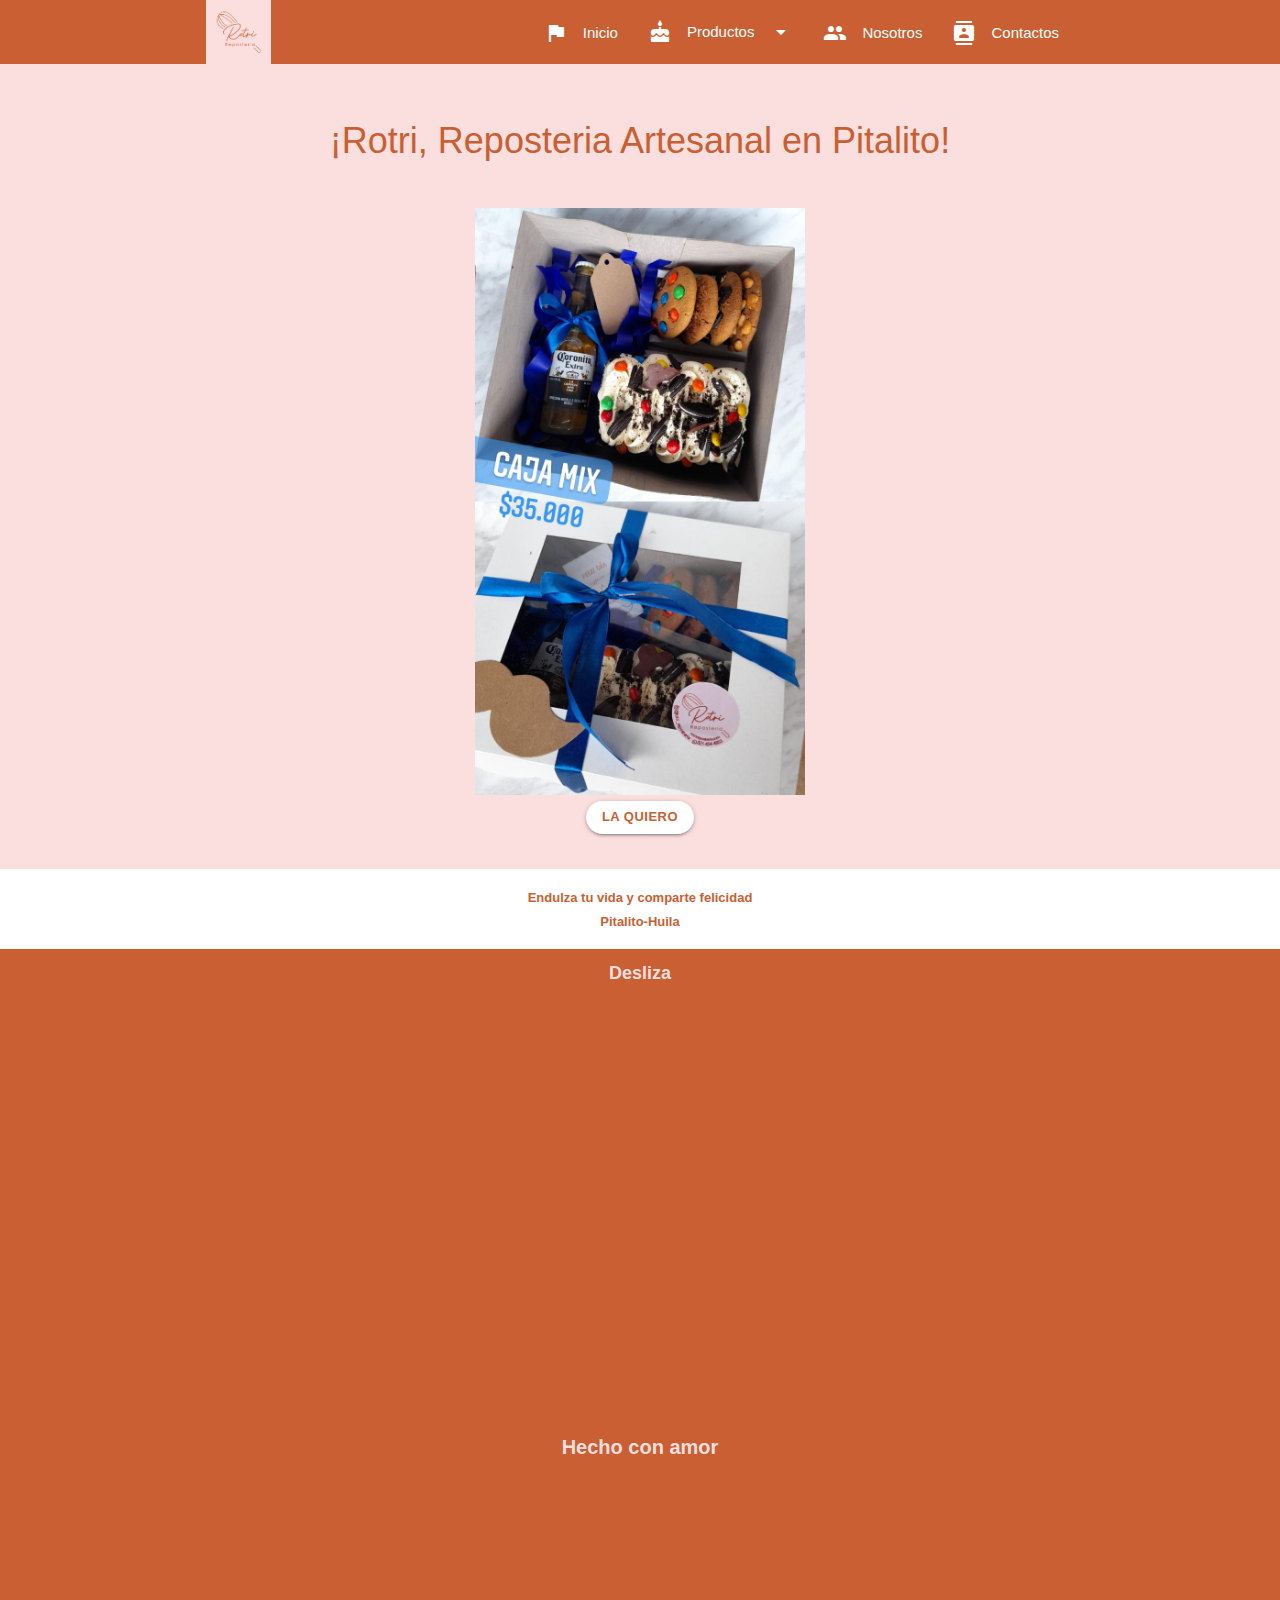
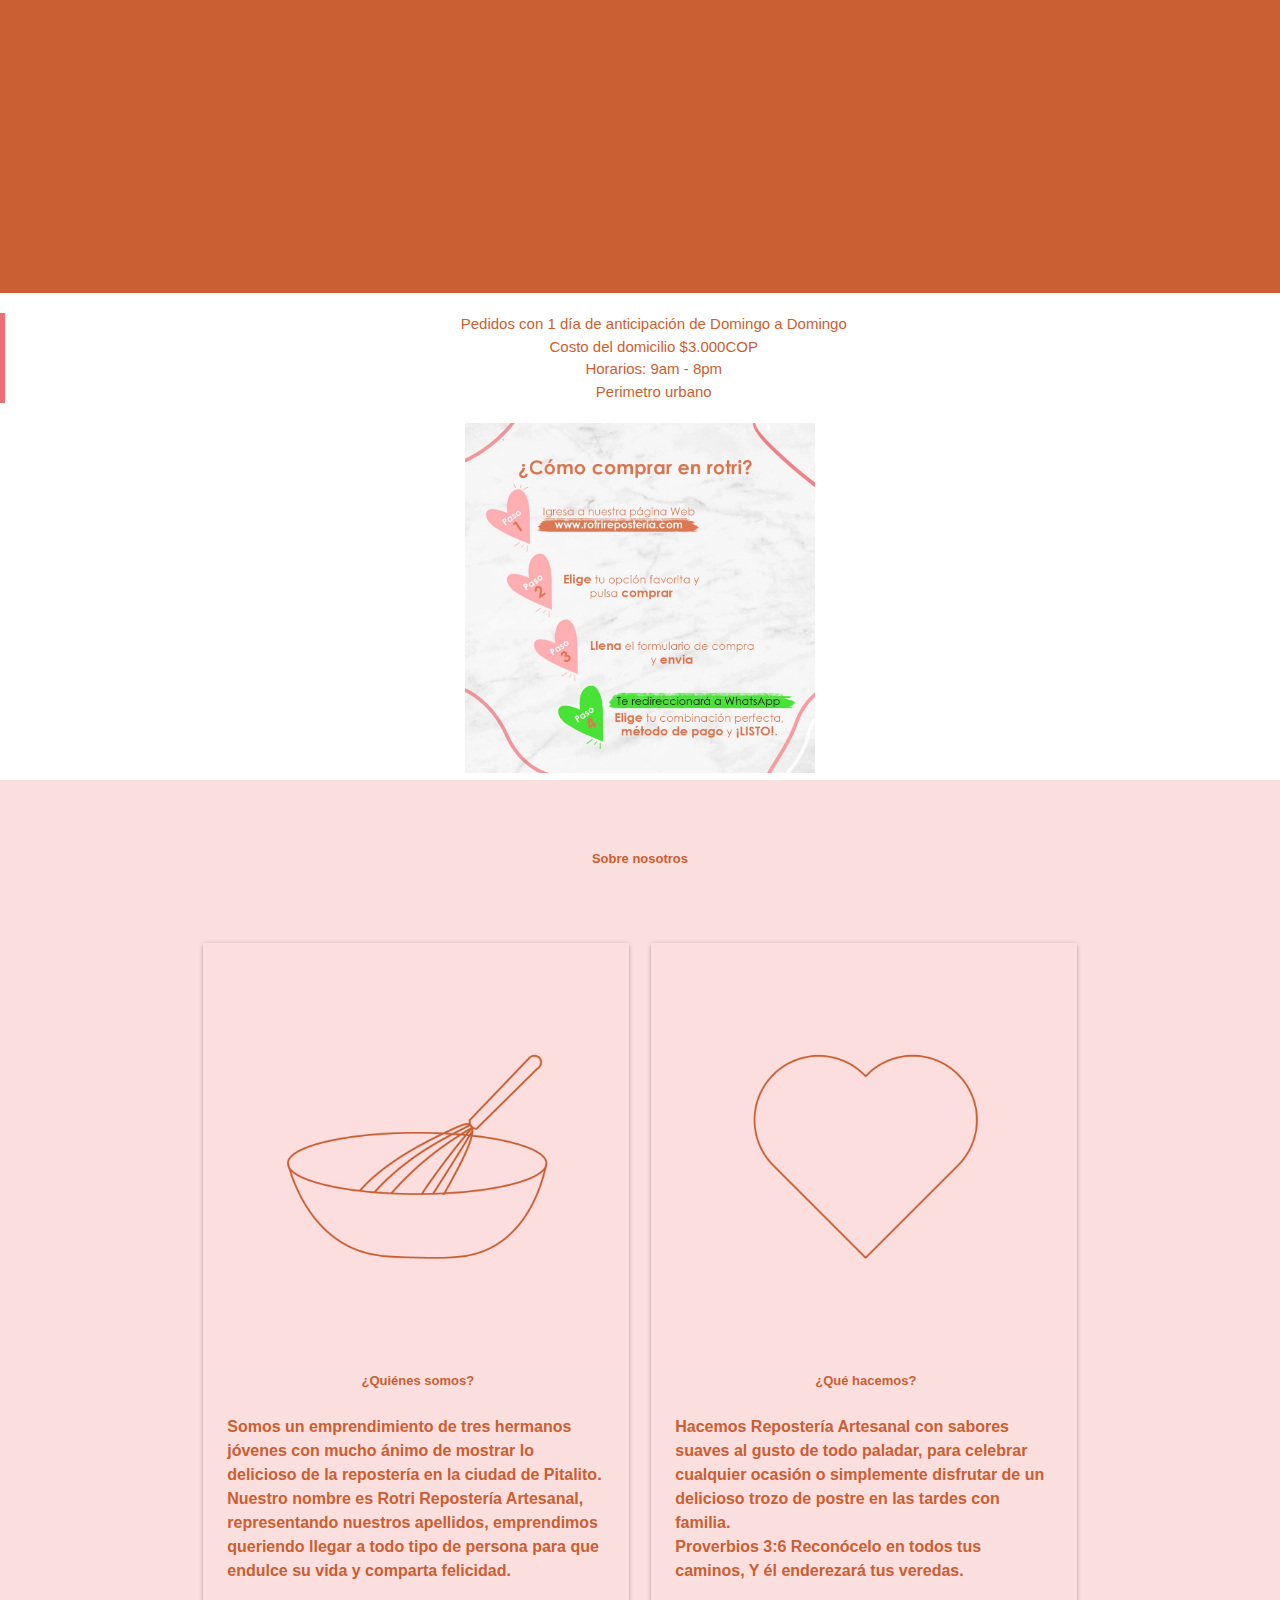
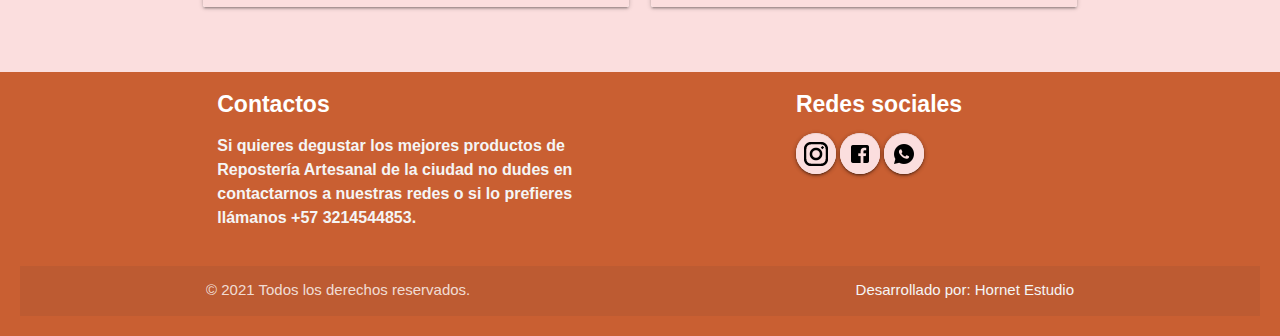
==== index.html @ fdb722bc "ajustes agosto" ====
<!DOCTYPE html>
<html lang="es">
  <head>
    <meta charset="UTF-8" />
    <meta
      name="viewport"
      content="width=device-width, initial-scale=1.0, maximum-scale=5"
    />
    <!--Import Google Icon Font-->
    <link
      href="https://fonts.googleapis.com/icon?family=Material+Icons"
      rel="stylesheet"
    />
    <!--Materialize-->
    <link
      rel="stylesheet"
      href="https://cdnjs.cloudflare.com/ajax/libs/materialize/1.0.0/css/materialize.min.css"
    />
    <link rel="stylesheet" href="css/css.css" />
    <title>Rotri Reposteria Artesanal De Pitalito Huila</title>
    <link
      rel="icon"
      href="img/favicon.png"
      type="image/png"
      id="cDos"
      title="Rotri Reposteria Artesanal Pitalito Huila"
    />
    <meta
      name="google-site-verification"
      content="0sMTDIzEcnEyVqSIrmNkja6-aVZHNjFLGHmvy8q2cYc"
    />
    <meta name="title" content="Rotri Reposteria Artesanal en Pitalito Huila" />
    <meta
      name="description"
      content="🧡Ofrecemos lo mejor de la repostería artesanal en Pitalito-Huila, para que sorprendas a tu ser querido🧡 con: Galletas, Cupcakes, Pasteles, Postres, Fresas con Chocoloate  y lo mejor,
     todo artesanal, hasta nuestras cajas son hechas a mano."
    />

    <meta
      name="keywords"
      content="Reposteria Artesanal | Cupcakes | Galletas | Postres | Torntas | Chocolate | Pasteleria
    | Fechas especiales"
    />

    <meta
      property="og:title"
      content="Rotri Reposteria Artesanal en Pitalito Huila"
    />
    <meta property="og:type" content="website" />
    <meta property="og:url" content="https://rotrireposteria.com/" />
    <meta
      property="og:image"
      content="https://rotrireposteria.com/img/RotriLogoS-08.png"
    />
    <meta property="og:description" content="🧡Ofrecemos lo mejor de la
    repostería artesanal en Pitalito-Huila, para que sorprendas a tu ser
    querido🧡 con: Galletas, Cupcakes, Pasteles, Postres, Fresas con Chocoloate
    y lo mejor, todo artesanal, hasta nuestras cajas son hechas a mano."" />

    <meta property="og:locale" content="col_COL" />

    <meta name="twitter:domain" content="rotrireposteria.com" />
    <meta name="twitter:url" content="https://rotrireposteria.com/" />

    <meta name="robots" content="index" />
    <meta name="author" content="Hornet estudio" />
    <meta name="copyright" content="Rotri reposteria artesanal" />
  </head>
  <body>
    <!--Modal de promociones-->
    <!--<div id="Promotion" class="modal">
      <div class="modal-content">
        <div class="row">
          <div class="center">
            <a
              href="https://www.instagram.com/rotri_reposteria/"
              target="_blank"
              rel="noreferrer"
            >
             
              <img
                class="materialboxed-center"
                src="img/productos/noviembre-diciembre/brochetas.jpg"
                alt="Rotri Reposteria y pasteleria artesanal Pitalito Huila"
                id="imgModalPromo"
            /></a>
          </div>
          <div class="center" id="Modal">
            <a
              href="#!"
              class="modal-action modal-close waves-effect waves-green btn-flat"
              id="btnModal"
              ><b>Continuar en a la web</b></a
            >
          </div>
        </div>
      </div>
    </div>-->

    <!-- Dropdown Structure Productos-->

    <ul id="dropdown1" class="dropdown-content">
      <li><a href="#Pro" id="drop">Productos</a></li>
      <li class="divider"></li>
      <li><a href="#Es" id="drop">Especiales</a></li>
    </ul>
    <nav class="" role="navigation">
      <div class="nav-wrapper container">
        <!--Navegador escritorio-->
        <a
          id="logo-container"
          href="#Inicio"
          class="left waves-effect waves-teal btn-fla"
        >
          <img
            src="img/RotriLogoS-08.png"
            alt="Rotri Reposteria y Pasteleria Artesanal Pitalito Huila"
            id="logoNav"
          />
        </a>
        <ul class="tabs-center right hide-on-med-and-down" id="navEscritorio">
          <li>
            <a href="#Inicio" class="waves-effect waves-teal btn-fla">
              <i class="material-icons left">flag</i>Inicio</a
            >
          </li>
          <!--<li><a href="#Pro" class="waves-effect waves-teal btn-fla">
                    <i class="material-icons left">cake</i>Productos</a></li>-->
          <!-- Dropdown Trigger -->
          <li>
            <a class="dropdown-trigger" href="#Pro" data-target="dropdown1"
              >Productos <i class="material-icons right">arrow_drop_down</i
              ><i class="material-icons left"> cake</i></a
            >
          </li>
          <li>
            <a href="#Nosotros" class="waves-effect waves-teal btn-fla">
              <i class="material-icons left">group</i>Nosotros</a
            >
          </li>
          <li>
            <a href="#Contactos" class="waves-effect waves-teal btn-fla">
              <i class="material-icons left">contacts</i>Contactos</a
            >
          </li>
        </ul>

        <!--NAVEGADOR MOVIL-->
        <ul id="nav-mobile" class="sidenav navMov">
          <li>
            <a href="#Inicio" id="logo-container" class="sidenav-close">
              <img src="img/RotriLogoS-08.png" alt="Rotri" id="logoMov" />
            </a>
          </li>
          <li>
            <a href="#Inicio" class="sidenav-close">
              <i class="material-icons left">flag</i>Inicio</a
            >
          </li>
          <li>
            <a href="#Pro" class="sidenav-close">
              <i class="material-icons left">cake</i>Productos</a
            >
          </li>
          <li>
            <a href="#Nosotros" class="sidenav-close">
              <i class="material-icons left">group</i>Nosotros</a
            >
          </li>
          <li>
            <a href="#Contactos" class="sidenav-close">
              <i class="material-icons left">contacts</i>Contactos</a
            >
          </li>
        </ul>
        <a href="#" data-target="nav-mobile" class="sidenav-trigger">
          <i class="material-icons">apps</i></a
        >
      </div>
    </nav>

    <!--Incio-->
    <div class="section" id="cDos">
      <div class="row">
        <div class="center">
          <h1 id="Inicio" title="¡Rotri, Reposteria Artesanal en Pitalito!">
            ¡Rotri, Reposteria Artesanal en Pitalito!
          </h1>
          <br />
          <!--<img
            class="materialboxed-center responsive-img"
            src="img/postresJunio.jpeg"
            alt="Rotri Reposteria y pasteleria Artesanal Pítalito Huila"
            style="background-color: #fbdede; width: 330px"
          />-->
          
            <img
              class="materialboxed-center responsive-img"
              src="img/nuevo.jpeg"
              alt="Rotri"
              style="width: 330px; background-color: #fbdede"
            />
          
        </div>
        <div class="center">
          <a
            class="waves-effect waves-light btn-small form"
            href="https://wa.me/573214544853?text=Quiero%20una%20caja%20mixta"
            target="_blank"
            rel="noreferrer"
            >La quiero</a
          >
        </div>
          <!--href="https://wa.me/573214544853?text=Quiero%20Cotizar%20una%20torta"-->
          <!--<a
            class="waves-effect waves-light btn-small form"
            href="https://wa.me/573214544853?text=Quiero%20agendar%20un%20postre"
            target="_blank"
            rel="noreferrer"
            >Agendar</a
          >-->
        </div>
        <!-- <div class="center">
          <a
            class="waves-effect waves-light btn pulse form"
            href="https://wa.me/573214544853?text=Quiero%20Conocer%20el%20catalogo%20navideño"
            target="_blank"
            >Ver catalogo</a
          >
        </div> -->
      </div>
      <p class="center">
        <b
          >Endulza tu vida y comparte felicidad <br />
          Pitalito-Huila</b
        >
      </p>
    </div>

    <!--Carusel de productos-->
    <div class="row" id="cUno">
      <div class="section">
        <div class="container" id="Pro">
          <div class="row">
            <div class="center">
              <h2 id="click">Desliza</h2>
            </div>
          </div>
          <div class="carousel carousel-slider center" id="productosN">
            <div class="carousel-item" id="imgPro" target="_blank">
              <img src="img/productos/4Cupcakes.jpg" alt="Cupcakes" />
              <h5><b>Caja 4 Cupcakes $18.000</b></h5>
              <div class="row">
                <!--modal-trigger href="#form-modal" -->
                <button
                  class="waves-effect waves-light btn-small form modal-trigger"
                  href="#form-modal"
                  value="Caja de 4 Cupcakes"
                  id="cuatroCupcakes"
                  onclick="fnElement(this)"
                >
                  Comprar
                </button>
              </div>
            </div>

            <div class="carousel-item" id="imgPro" target="_blank">
              <img
                src="img/productos/tortaFre.jpg"
                alt="Personal frutos rojos"
              />
              <h5>
                <b>Torta regalo personal casera y frutos rojos $18.000</b>
              </h5>
              <div class="row">
                <button
                  class="waves-effect waves-light btn-small form modal-trigger"
                  href="#form-modal"
                  value="Torta regalo personal casera y frutos rojos"
                  id="caseraFrutos"
                  onclick="fnElement(this)"
                >
                  Comprar
                </button>
              </div>
            </div>

            <div class="carousel-item" id="imgPro" target="_blank">
              <img src="img/productos/fresas.jpg" alt="Fresas " />
              <h5><b>Caja 6 Fresas con Chocolate $18.000</b></h5>
              <div class="row">
                <button
                  class="waves-effect waves-light btn-small form modal-trigger"
                  href="#form-modal"
                  value="Caja 6 Fresas"
                  id="seisFresas"
                  onclick="fnElement(this)"
                >
                  Comprar
                </button>
              </div>
            </div>
            <div class="carousel-item" id="imgPro" target="_blank">
              <img src="img/productos/crepes.jpg" alt="Crepes" />
              <h5><b>Caja Crepes $15.000</b></h5>
              <div class="row">
                <!--modal-trigger href="#form-modal" -->
                <button
                  class="waves-effect waves-light btn-small form modal-trigger"
                  href="#form-modal"
                  value="Crepes"
                  id="crepes"
                  onclick="fnElement(this)"
                >
                  Comprar
                </button>
              </div>
            </div>

            <div class="carousel-item" id="imgPro" target="_blank">
              <img src="img/productos/pancakes.jpg" alt="Pancakes" />
              <h5><b>Caja Pancakes $14.000</b></h5>
              <div class="row">
                <!--modal-trigger href="#form-modal" -->
                <button
                  class="waves-effect waves-light btn-small form modal-trigger"
                  href="#form-modal"
                  value="Pancakes"
                  id="Pancakes"
                  onclick="fnElement(this)"
                >
                  Comprar
                </button>
              </div>
            </div>
            <div class="carousel-item" id="imgPro" target="_blank">
              <img src="img/productos/caja6.jpg" alt="Cupcake" />
              <h5><b>Caja 6 Cupcakes $22.000</b></h5>
              <div class="row">
                <button
                  class="waves-effect waves-light btn-small form modal-trigger"
                  href="#form-modal"
                  value="Caja 6 Cupcakes"
                  id="seisCupcakes"
                  onclick="fnElement(this)"
                >
                  Comprar
                </button>
              </div>
            </div>

            <!-- <div class="carousel-item" id="imgPro" target="_blank">
              <img src="img/productos/galletas1.jpg" alt="Galletas" />
              <h5>
                <b>6 Galletas $10.000</b>
              </h5>
              <div class="row">
                <button
                  class="waves-effect waves-light btn-small form modal-trigger"
                  href="#form-modal"
                  value="6 Galletas"
                  id="seisGalletas"
                  onclick="fnElement(this)"
                >
                  Comprar
                </button>
              </div>
            </div> -->

            <div class="carousel-item" id="imgPro" target="_blank">
              <img src="img/productos/tortaChoco.jpeg" alt="Personal" />
              <h5>
                <b
                  >Torta regalo personal de chocolate con
                  arequipe-jumbo-masmelos $18.000
                </b>
              </h5>
              <div class="row">
                <button
                  class="waves-effect waves-light btn-small form modal-trigger"
                  href="#form-modal"
                  value="Torta regalo personal de chocolate con arequite, jumbo y masmelos"
                  id="chocolateArequipe"
                  onclick="fnElement(this)"
                >
                  Comprar
                </button>
              </div>
            </div>

            <div class="carousel-item" id="imgPro" target="_blank">
              <img src="img/productos/galleta2.jpg" alt="Galletas" />
              <h5><b>Caja 10 Galletas $16.000</b></h5>
              <div class="row">
                <button
                  class="waves-effect waves-light btn-small form modal-trigger"
                  href="#form-modal"
                  value="10 Galletas"
                  id="diezGalletas"
                  onclick="fnElement(this)"
                >
                  Comprar
                </button>
              </div>
            </div>
            <div class="carousel-item" id="imgPro" target="_blank">
              <img
                src="img/productos/tortaChocolate.jpg"
                alt="Torta Chocolatosa"
              />
              <h5>
                <b>Torta Chocolatosa de 15 porciones $80.000</b>
              </h5>
              <div class="row">
                <button
                  class="waves-effect waves-light btn-small form modal-trigger"
                  href="#form-modal"
                  value="Torta Chocolatosa"
                  id="tortaCholatosa"
                  onclick="fnElement(this)"
                >
                  Comprar
                </button>
              </div>
            </div>

            <div class="carousel-item" id="imgPro" target="_blank">
              <img src="img/productos/tortaSni.jpg" alt="Personal" />
              <h5>
                <b
                  >Torta regalo personal casera de vainilla con Snickers-M&M
                  $18.000</b
                >
              </h5>
              <div class="row">
                <button
                  class="waves-effect waves-light btn-small form modal-trigger"
                  href="#form-modal"
                  value="Torta regalo personal casera de vainilla con Snickers y M&M"
                  id="caseraSnickers"
                  onclick="fnElement(this)"
                >
                  Comprar
                </button>
              </div>
            </div>

            <div class="carousel-item" id="imgPro" target="_blank">
              <img src="img/productos/chocoFresa.jpg" alt="Choco fresa" />
              <h5>
                <b>Torta Choco Fresa $18.000 COP</b>
              </h5>
              <div class="row">
                <button
                  class="waves-effect waves-light btn-small form modal-trigger"
                  href="#form-modal"
                  value="Torta Choco Fresa"
                  id="chocoFresa"
                  onclick="fnElement(this)"
                >
                  Comprar
                </button>
              </div>
            </div>

            <div class="carousel-item" id="imgPro" target="_blank">
              <img src="img/productos/desnuda.jpg" alt="Desnuda chocolate" />
              <h5>
                <b
                  >Torta desnuda de chocolate de 6 porciones $25.000 y de libra
                  $60.000</b
                >
              </h5>
              <div class="row">
                <button
                  class="waves-effect waves-light btn-small form modal-trigger"
                  href="#form-modal"
                  value="Torta desnuda de chocolate"
                  id="desnudaChocolate"
                  onclick="fnElement(this)"
                >
                  Comprar
                </button>
              </div>
            </div>

            <div class="carousel-item" id="imgPro" target="_blank">
              <img src="img/productos/des.jpg" alt="Desnuda casera" />
              <h5>
                <b
                  >Torta desnuda casera de 6 porciones $25.000 y de libra
                  $60.000</b
                >
              </h5>
              <div class="row">
                <button
                  class="waves-effect waves-light btn-small form modal-trigger"
                  href="#form-modal"
                  value="Torta desnuda casera "
                  id="desnudaCasera"
                  onclick="fnElement(this)"
                >
                  Comprar
                </button>
              </div>
            </div>

            <div class="carousel-item" id="imgPro" target="_blank">
              <img src="img/productos/red.jpg" alt="Denusda Red velvet" />
              <h5>
                <b
                  >Torta desnuda Red velvet de 6 porciones $25.000 y de libra
                  $60.000</b
                >
              </h5>
              <div class="row">
                <button
                  class="waves-effect waves-light btn-small form modal-trigger"
                  href="#form-modal"
                  value="Torta desnuda Red velvet"
                  id="desnudaRed"
                  onclick="fnElement(this)"
                >
                  Comprar
                </button>
              </div>
            </div>
          </div>

          <h6 class="center">Hecho con amor</h6>

          <div class="carousel carousel-slider center" id="Es">
            <div class="carousel-item" id="imgPro" target="_blank">
              <img src="img/productos/saludable.jpg" alt="Saludables" />
              <h5><b>Productos Especiales</b></h5>
            </div>

            <div class="carousel-item" id="imgPro" target="_blank">
              <img src="img/productos/avena.jpg" alt="Galletas de avena" />
              <h5><b>Especial Saludable galletas de avena $13.000</b></h5>
              <div class="row">
                <button
                  class="waves-effect waves-light btn-small form modal-trigger"
                  href="#form-modal"
                  value="Especial Saludable galletas de avena"
                  id="galletasAvena"
                  onclick="fnElement(this)"
                >
                  Comprar
                </button>
              </div>
            </div>

            <div class="carousel-item" id="imgPro" target="_blank">
              <img src="img/productos/niños.jpg" alt="Kit niños" />
              <h5><b>Kit especial para niños $18.000</b></h5>
              <div class="row">
                <button
                  class="waves-effect waves-light btn-small form modal-trigger"
                  href="#form-modal"
                  value="Kit especial para niños"
                  id="kitNiños"
                  onclick="fnElement(this)"
                >
                  Comprar
                </button>
              </div>
            </div>

            <div class="carousel-item" id="imgPro" target="_blank">
              <img src="img/productos/cajaEsPECIAL.jpg" alt="Caja Bohemia" />
              <h5><b>Caja Bohemia $35.000</b></h5>
              <div class="row">
                <button
                  class="waves-effect waves-light btn-small form modal-trigger"
                  href="#form-modal"
                  value="Caja Bohemia"
                  id="pinkHatsu"
                  onclick="fnElement(this)"
                >
                  Comprar
                </button>
              </div>
            </div>

            <div class="carousel-item" id="imgPro" target="_blank">
              <img
                src="img/productos/cupYGalletas.jpg"
                alt="Cupcakes + galletas"
              />
              <h5><b>Caja 4 Cupcakes y 4 Galletas $22.000</b></h5>
              <div class="row">
                <button
                  class="waves-effect waves-light btn-small form modal-trigger"
                  href="#form-modal"
                  value="Caja 4 Cupcakes y 4 Galletas"
                  id="cupAndCokies"
                  onclick="fnElement(this)"
                >
                  Comprar
                </button>
              </div>
            </div>

            <div class="carousel-item" id="imgPro" target="_blank">
              <img src="img/productos/corona.jpg" alt="Especial más corona" />
              <h5><b>Caja rosa + Corona $26.000</b></h5>
              <div class="row">
                <button
                  class="waves-effect waves-light btn-small form modal-trigger"
                  href="#form-modal"
                  value="Caja rosa + Corona"
                  id="pinkCorona"
                  onclick="fnElement(this)"
                >
                  Comprar
                </button>
              </div>
            </div>

            <div class="carousel-item" id="imgPro" target="_blank">
              <img src="img/productos/cupkChoco.jpg" alt="Cupcakes Chocolate" />
              <h5><b>Caja 4 cupcakes de chocolate $18.000</b></h5>
              <div class="row">
                <button
                  class="waves-effect waves-light btn-small form modal-trigger"
                  href="#form-modal"
                  value="Caja 4 cupcakes de chocolate"
                  id="chupChoco"
                  onclick="fnElement(this)"
                >
                  Comprar
                </button>
              </div>
            </div>

            <div class="carousel-item" id="imgPro" target="_blank">
              <img src="img/productos/buz.jpg" alt="Especial" />
              <h5><b>Caja rosa + Budweiser $21.000</b></h5>
              <div class="row">
                <button
                  class="waves-effect waves-light btn-small form modal-trigger"
                  href="#form-modal"
                  value="Cupcakes Chocolate"
                  id="pinkBud"
                  onclick="fnElement(this)"
                >
                  Comprar
                </button>
              </div>
            </div>

            <div class="carousel-item" id="imgPro" target="_blank">
              <img src="img/productos/hatsu.jpg" alt="Especial y Hatsu" />
              <h5><b>Caja rosa + Hatsu $26.000</b></h5>
              <div class="row">
                <button
                  class="waves-effect waves-light btn-small form modal-trigger"
                  href="#form-modal"
                  value="Caja Rosa + Hatsu "
                  id="pinkHatsu"
                  onclick="fnElement(this)"
                >
                  Comprar
                </button>
              </div>
            </div>

            <div class="carousel-item" id="imgPro" target="_blank">
              <img
                src="img/productos/cocaCola.jpg"
                alt="Especial con cocacola"
              />
              <h5><b>Caja Rosa + Coca-Cola $21.000</b></h5>
              <div class="row">
                <button
                  class="waves-effect waves-light btn-small form modal-trigger"
                  href="#form-modal"
                  value="Caja Rosa + Coca-Cola"
                  id="pinkCOla"
                  onclick="fnElement(this)"
                >
                  Comprar
                </button>
              </div>
            </div>

            <div class="carousel-item" id="imgPro" target="_blank">
              <img src="img/productos/tortaPersonal.jpg" alt="Especial" />
              <h5><b>Torta personal con relleno $25.000</b></h5>
              <div class="row">
                <button
                  class="waves-effect waves-light btn-small form modal-trigger"
                  href="#form-modal"
                  value="Torta personal con relleno"
                  id="tortaEsp"
                  onclick="fnElement(this)"
                >
                  Comprar
                </button>
              </div>
            </div>
            <div class="carousel-item" id="imgPro" target="_blank">
              <img
                src="img/productos/tortaFrutosRojos.jpg"
                alt="Torta Frutos Rojos"
              />
              <h5><b>Torta Frutos Rojos 1/2Lb $35.000 1Lb $62.000</b></h5>
              <div class="row">
                <button
                  class="waves-effect waves-light btn-small form modal-trigger"
                  href="#form-modal"
                  value="Torta Frutos Rojos"
                  id="tortaFrutosRojos"
                  onclick="fnElement(this)"
                >
                  Comprar
                </button>
              </div>
            </div>

            <div class="carousel-item" id="imgPro" target="_blank">
              <img src="img/productos/postres.jpg" alt="Postres" />
              <h5><b>Postres cada 15 días $10.000</b></h5>
              <div class="row">
                <a
                  class="waves-effect waves-light btn-small form"
                  target="_blank"
                  href="https://wa.me/573214544853?text=Quiero%20mi%20postre"
                  rel="noreferrer"
                >
                  Reservar
                </a>
              </div>
            </div>
            <div class="carousel-item" id="imgPro">
              <img
                src="img/productos/cupEventos.jpg"
                alt="Cupcake Eventos"
                title="Cupcake Evento"
              />
              <h5><b>Cupcakes Eventos Especiales</b></h5>
              <div class="row">
                <a
                  class="waves-effect waves-light btn-small form"
                  target="_blank"
                  href="https://wa.me/573214544853?text=Quiero%20Cotizar%20Para%20mi%20%20Evento"
                  rel="noreferrer"
                >
                  Cotizar
                </a>
              </div>
            </div>
            <div class="carousel-item" id="imgTortaEspecial">
              <img
                src="img/productos/tortaPersonalizada.jpg"
                alt="Trota Especial"
                title="Torta especial"
              />
              <h5><b>Torta personalizada 1/2Lb $60.000 1Lb $100.000</b></h5>
              <div class="row">
                <a
                  class="waves-effect waves-light btn-small form"
                  target="_blank"
                  href="https://wa.me/573214544853?text=Quiero%20Cotizar%20una%20torta"
                  rel="noreferrer"
                >
                  Cotizar
                </a>
              </div>
            </div>
          </div>
        </div>
      </div>
    </div>

    <blockquote class="center">
      Pedidos con 1 día de anticipación de Domingo a Domingo<br />
      <!-- Domingos a Domingo <br /> -->
      Costo del domicilio $3.000COP <br />
      Horarios: 9am - 8pm <br />
      Perimetro urbano
    </blockquote>

    <div class="center">
      <img
        class="materialboxed-center responsive-img"
        src="img/pasos.jpg"
        alt="Rotri"
        style="width: 350px; height: 350px; background-color: #fbdede"
      />
    </div>

    <!-- Form MODAL -->
    <div id="form-modal" class="modal">
      <div class="modal-content">
        <h4 class="black-text text-darken-2" id="productoSeleccionado">
          Elegiste
        </h4>

        <form id="formWh">
          <!--Solo si es torta desnuda-->
          <div class="row">
            <div class="input-field col s6" id="porciones">
              <select id="cantPorciones">
                <option value="1">6</option>
                <option value="2">15</option>
              </select>
              <label class="black-text text-darken-2"
                >Elige las porciones</label
              >
            </div>
          </div>

          <div class="row">
            <div class="col s12">
              <h6 class="black-text text-darken-2">
                <b>Datos del comprador</b>
              </h6>
              <div class="row">
                <div class="input-field col s6">
                  <input
                    placeholder="Nombre"
                    id="firstName"
                    type="text"
                    class="validate black-text text-darken-2"
                    required
                  />
                  <label for="firstName" class="black-text text-darken-2"
                    >Nombre</label
                  >
                </div>
                <div class="input-field col s6">
                  <!-- <input placeholder="Fecha de entrega" id="date" type="text" class="validate black-text text-darken-2"> -->
                  <input
                    type="text"
                    id="date"
                    class="datepicker validate"
                    placeholder="Fecha de entrega"
                    required
                  />
                  <label for="date" class="black-text text-darken-2"
                    >Fecha de entrega</label
                  >
                </div>
              </div>
              <div class="row">
                <div class="input-field col s6">
                  <input
                    id="time"
                    type="text"
                    class="validate black-text text-darken-2 timepicker"
                    placeholder="Hora de entrega"
                    required
                  />
                  <label for="time" class="black-text text-darken-2"
                    >Hora de entrega</label
                  >
                </div>
              </div>
              <h6 class="black-text text-darken-2">
                <b>Datos de quien recibe</b>
              </h6>
              <div class="row">
                <div class="input-field col s6">
                  <input
                    placeholder="Nombre"
                    id="nameRecibe"
                    type="text"
                    class="validate black-text text-darken-2"
                  />
                  <label for="nameRecibe" class="black-text text-darken-2"
                    >Nombre</label
                  >
                </div>
                <div class="input-field col s6">
                  <input
                    id="phoneRecibe"
                    type="tel"
                    class="validate black-text text-darken-2"
                    placeholder="Celular"
                  />
                  <label for="phoneRecibe" class="black-text text-darken-2"
                    >Celular</label
                  >
                </div>
              </div>
              <div class="row">
                <div class="input-field col s12">
                  <input
                    placeholder="Dirección"
                    id="address"
                    type="text"
                    class="validate black-text text-darken-2"
                    required
                  />
                  <label for="address" class="black-text text-darken-2"
                    >Dirección</label
                  >
                </div>
                <div class="input-field col s12">
                  <!-- type="text" materialize-textarea -->
                  <input
                    id="message"
                    type="text"
                    class="validate black-text text-darken-2"
                    placeholder="Mensaje para la tarjeta"
                    required
                  />

                  <label for="message" class="black-text text-darken-2"
                    >Mensaje Para la Tarjeta</label
                  >
                </div>
              </div>

              <div class="container">
                <div class="row">
                  <div class="input-field col s12">
                    <select class="icons" id="add">
                      <option value="sin adición">Sin adición</option>
                      <option
                        value="Globo con helio y cinta"
                        data-icon="img/productos/globo.jpg"
                        class="left circle responsive-img"
                      >
                        Globo con helio y cinta $5.000
                      </option>
                      <option
                        value="Caja corazón"
                        data-icon="img/productos/cajaEspcial.jpg"
                        class="left circle responsive-img"
                      >
                        Caja corazón $5.000
                      </option>
                      <option
                        value="Tarjeta + sobre"
                        data-icon="img/productos/carta.jpg"
                        class="left circle responsive-img"
                      >
                        Tarjeta + sobre $3.000
                      </option>
                      <option
                        value="Ramo"
                        data-icon="img/productos/ramo.jpg"
                        class="left circle responsive-img"
                      >
                        Ramo Rosas o Girasoles $18.000
                      </option>
                      <option
                        value="Vela"
                        data-icon="img/productos/vela.jpg"
                        class="left circle responsive-img"
                      >
                        Vela $3.000
                      </option>
                      <option
                        value="Letrero"
                        data-icon="img/productos/letrero.jpg"
                        class="left circle responsive-img"
                      >
                        Letrero $5.000
                      </option>
                      <option
                      value="Caja Blanca"
                      data-icon="img/productos/cajaBlanca.jpeg"
                      class="left circle responsive-img"
                    >
                      Caja Blanca $1.000
                    </option>
                    <option
                      value="Cinta tela"
                      data-icon="img/productos/CIntaTela.jpeg"
                      class="left circle responsive-img"
                    >
                      Cinta tela $1.000
                    </option>
                    </select>
                    <label class="black-text text-darken-2"
                      >Selecciona addición</label
                    >
                  </div>
                </div>
              </div>
            </div>
            <div class="chip">Pedidos con 1 día de anticipación</div>
            <div class="chip">Costo del domicilio $3.000 Perimetro urbano</div>
          </div>

          <div class="row">
            <div class="col s6 offset-s6">
              <button
                class="btn waves-effect waves-light tooltipped"
                type="submit"
                id="submitForm"
                name="action"
                data-delay="50"
                data-position="top"
                data-tooltip="Te redireccionaremos a WhatsApp"
                onclick="M.toast({html: 'Te redireccionaremos a WhatsAp', classes: 'rounded'})"
              >
                Enviar
                <i class="material-icons right green-text"
                  ><img src="img/wh.png" alt="Wh" id="wh"
                /></i>
              </button>
            </div>
          </div>
        </form>
      </div>
    </div>
    <!-- <div class="modal-footer">
        <a href="#" class="modal-close waves-effect waves-green btn-flat"
          >Salir</a
        >
      </div> -->
    <!-- </div> -->

    <!--Sobre nosotros-->
    <div class="section" id="cDos">
      <div class="row" id="Nosotros">
        <h3 class="center"><b>Sobre nosotros</b></h3>
      </div>
      <div class="container">
        <div class="section">
          <!--Carta sobre los emprendedores-->
          <div class="row">
            <div class="col s12 m6 l6 xl6">
              <div class="card">
                <div class="card-image">
                  <img src="img/somos.jpg" alt="¿Quiénes somos?" />
                  <span><b>&nbsp¿Quiénes somos?</b> </span>
                </div>
                <div class="card-content" id="cDos">
                  <p>
                    Somos un emprendimiento de tres hermanos jóvenes con mucho
                    ánimo de mostrar lo delicioso de la repostería en la ciudad
                    de Pitalito. Nuestro nombre es Rotri Repostería Artesanal,
                    representando nuestros apellidos, emprendimos queriendo
                    llegar a todo tipo de persona para que endulce su vida y
                    comparta felicidad.
                  </p>
                </div>
              </div>
            </div>
            <div class="col s12 m6 l6 xl6">
              <div class="card">
                <div class="card-image">
                  <img src="img/hacemos.jpg" alt="¿Qué hacemos?" />
                  <span><b>&nbsp¿Qué hacemos?</b></span>
                </div>
                <div class="card-content" id="cDos">
                  <p>
                    Hacemos Repostería Artesanal con sabores suaves al gusto de
                    todo paladar, para celebrar cualquier ocasión o simplemente
                    disfrutar de un delicioso trozo de postre en las tardes con
                    familia. <br />
                    Proverbios 3:6 Reconócelo en todos tus caminos, Y él
                    enderezará tus veredas.
                  </p>
                </div>
              </div>
            </div>
          </div>
        </div>
      </div>
    </div>

    <!--Botón whatsapp-->
    <!-- <div class="fixed-action-btn">
      <a
        href="https://wa.me/573214544853?text=Me%20interesa%20el%20producto%20que%20estás%20vendiendo"
        class="btn-floating btn-large pulse"
        id="cDos"
        target="_blank"
      >
        <i class="large material-icons"><img src="img/wh.png" alt="Wh" /></i>
      </a>
      <ul></ul>
    </div> -->

    <!--Sección footer-->

    <footer class="page-footer" id="cUno">
      <div class="container">
        <div class="row">
          <div class="col l6 s12 m6">
            <h5 class="white-text" id="Contactos">Contactos</h5>
            <p class="grey-text text-lighten-4">
              Si quieres degustar los mejores productos de Repostería Artesanal
              de la ciudad no dudes en contactarnos a nuestras redes o si lo
              prefieres llámanos +57 3214544853.
            </p>
          </div>
          <div class="col l4 offset-l2 s12 m6">
            <h5 class="white-text">Redes sociales</h5>
            <ul>
              <li class="btn-floating pulse li-floating">
                <a
                  class="btn-floating pulse"
                  href="https://www.instagram.com/rotri_reposteria/"
                  id="cDos"
                  target="_blank"
                  rel="noreferrer"
                  ><i class="material-icons">
                    <img src="img/intagram.png" alt="IN" /></i
                ></a>
              </li>
              <li class="btn-floating pulse li-floating">
                <a
                  class="btn-floating pulse"
                  href="https://www.facebook.com/RotriReposteria/"
                  id="cDos"
                  target="_blank"
                  rel="noreferrer"
                  ><i class="material-icons">
                    <img src="img/fb.png" alt="FB" /></i
                ></a>
              </li>
              <li class="btn-floating pulse li-floating">
                <a
                  class="btn-floating pulse"
                  href="https://wa.me/573214544853?text=Me%20interesa%20el%20producto%20que%20estás%20vendiendo"
                  id="cDos"
                  target="_blank"
                  rel="noreferrer"
                  ><i class="material-icons">
                    <img src="img/wh.png" alt="Wh" /></i
                ></a>
              </li>
            </ul>
          </div>
        </div>
      </div>
      <div class="footer-copyright">
        <div class="container">
          © 2021 Todos los derechos reservados.
          <a
            class="grey-text text-lighten-4 right"
            href="https://www.hornetestudio.tech"
            target="_blank"
            rel="noreferrer"
            >Desarrollado por: Hornet Estudio</a
          >
        </div>
      </div>
    </footer>

    <!-- Scripts -->
    <script
      src="https://code.jquery.com/jquery-3.5.1.js"
      integrity="sha256-QWo7LDvxbWT2tbbQ97B53yJnYU3WhH/C8ycbRAkjPDc="
      crossorigin="anonymous"
    ></script>
    <script src="js/app.js"></script>
    <script src="https://cdnjs.cloudflare.com/ajax/libs/materialize/1.0.0/js/materialize.min.js"></script>
    <script src="js/form.js"></script>

    <!-- Google Analytics -->
    <script
      async
      src="https://www.googletagmanager.com/gtag/js?id=UA-177269417-1"
    ></script>
    <script src="js/analytics.js"></script>
  </body>
</html>
---- css/css.css ----
nav {
  margin: auto;
  background-color: #c95f32;
  padding: 0 20px 20px 20px;
  box-shadow: inset;
}
footer {
  margin: 0 auto;
  background-color: #c95f32;
  padding: 0 20px 20px 20px;
  box-shadow: inset;
}
a {
  color: #c95f32;
}
p {
  color: #c95f32;
  font-size: 14px;
}
span,
h3 {
  color: #c95f32;
}
h1 {
  color: #c95f32;
  font-size: 36px;
}
h5,
h2 {
  color: #fbdede;
  font-size: 23px;
  margin-top: 0%;
}
h4,
h6 {
  color: #fbdede;
  font-size: 20px;
}
.sidenav {
  width: 200px;
}
blockquote,
#Modal {
  color: #c95f32;
}
.modal {
  background-color: #fbdede;
  width: min-content;
}
#btnModal {
  background-color: #fbdede;
  color: #c95f32;
  font-size: 15px;
}
#drop {
  color: #c95f32;
}
.dropdown {
  background-color: #fbdede;
}
B {
  font-size: small;
}
#especial {
  color: #c95f32;
}
#cUno,
.navMov {
  background-color: #c95f32;
}
#cDos {
  background-color: #fbdede;
}
#navEscritorio {
  color: #c95f32;
  height: 63px;
}
#img404 {
  color: #fbdede;
  font-size: x-large;
}
#imgModalPromo {
  width: 250px;
  height: 400px;
}
#logoNav {
  width: 65px;
  height: 65px;
  background-color: #fbdede;
}
#logoMov {
  width: 48px;
  height: 48px;
  background-color: #fbdede;
}
#imgPro {
  width: 250px;
  height: 250px;
}
#imgTortaEspecial {
  width: 230px;
  height: 230px;
}
.form {
  border-radius: 6em;
  background-color: white;
  color: #c95f32;
  font-weight: 700;
}
#form-modal {
  width: auto;
  height: auto;
  margin-top: 0%;
  margin-left: auto;
  margin-right: auto;
  margin-bottom: 0%;
  border-radius: 1em;
}
input,
label {
  font-weight: 600;
}
#submitForm {
  border-radius: 2em;
  background-color: #c95f32;
  color: #fbdede;
  font-weight: 600;
}
/* .imgAdicional{
    width: 5em;
    height: 6em;
    border-radius: 1em;
} */
#productoSeleccionado {
  font-weight: 500;
}
#porciones {
  margin-top: 2em;
}
.circle {
  border-radius: 10%;
}
h6 {
  margin-bottom: 1em;
  font-weight: 900;
}
h5 {
  font-weight: 900;
}
#click {
  font-size: large;
  font-weight: 900;
}
p {
  font-size: medium;
  font-weight: 700;
}
/* #add {
  margin-bottom: 1em;
} */
.card-image {
  background-color: #fbdede;
  text-align: center;
}
.li-floating {
  background-color: #fbdede;
}
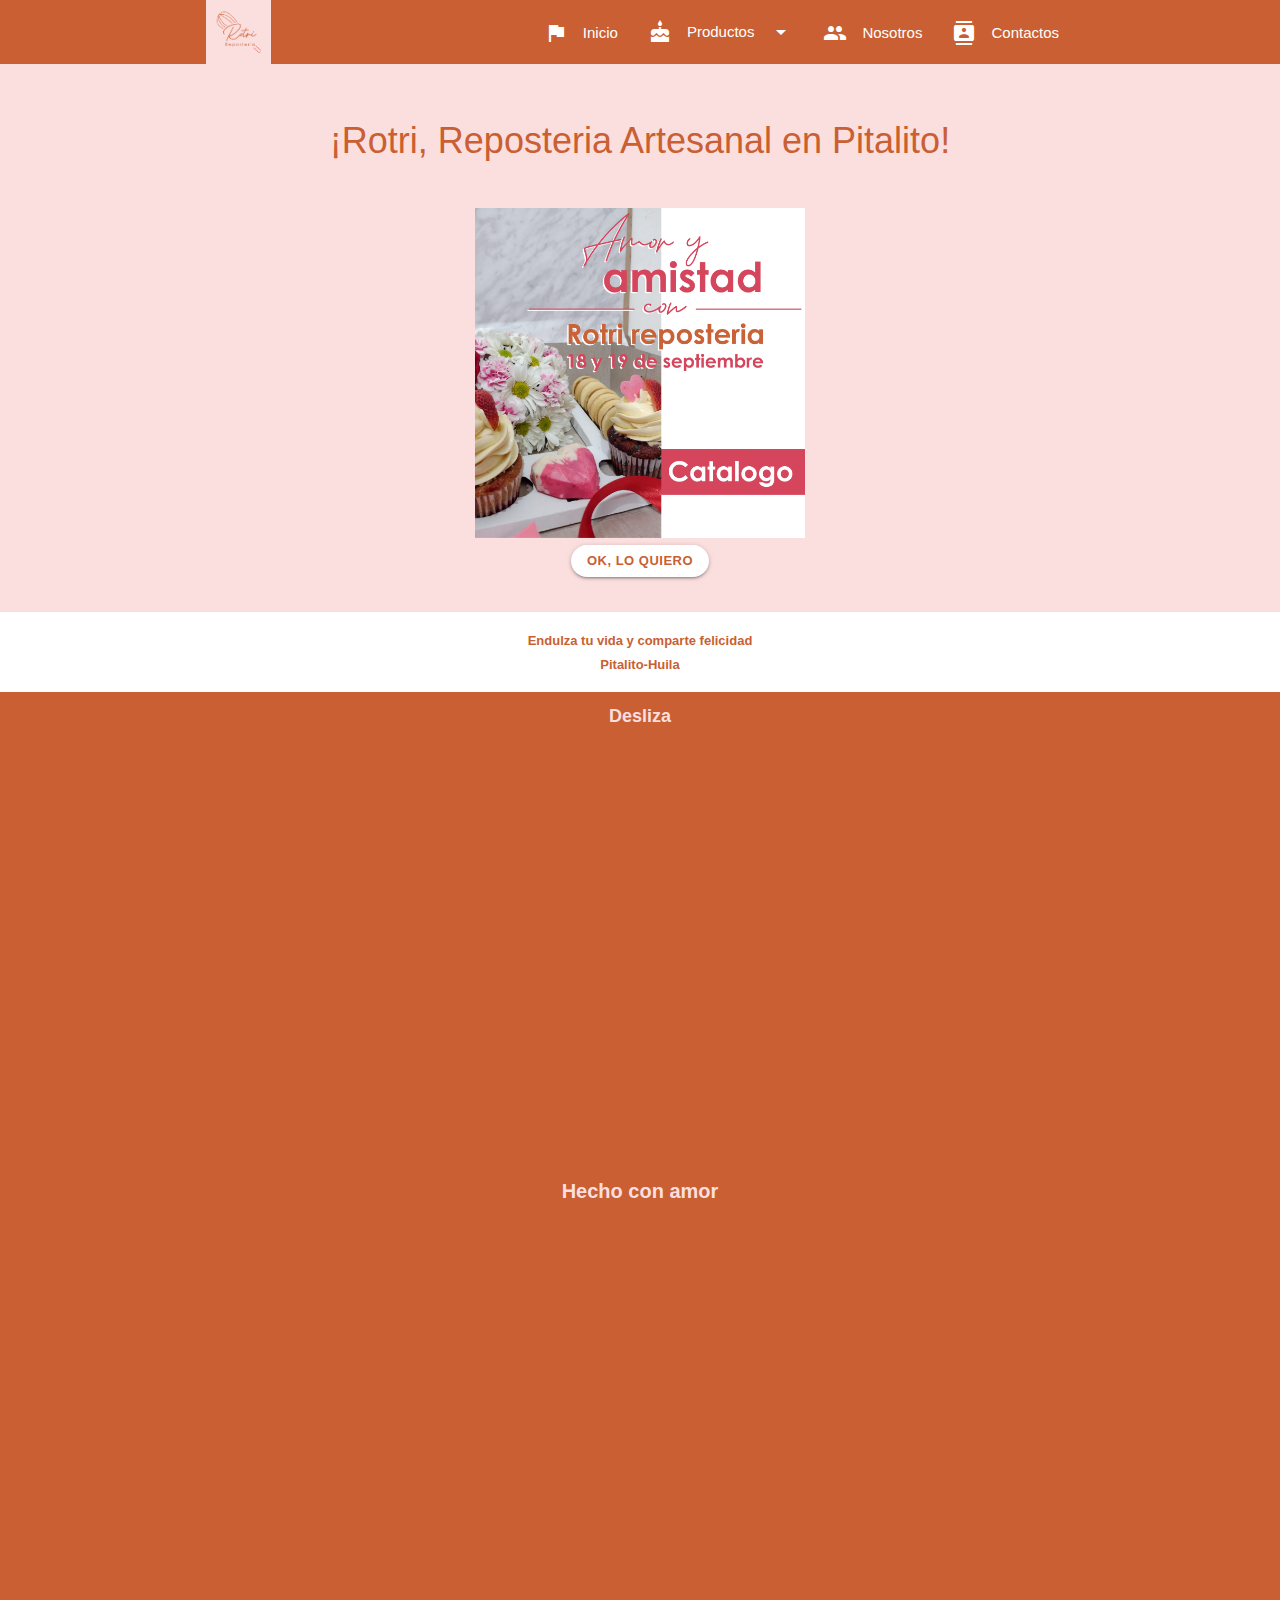
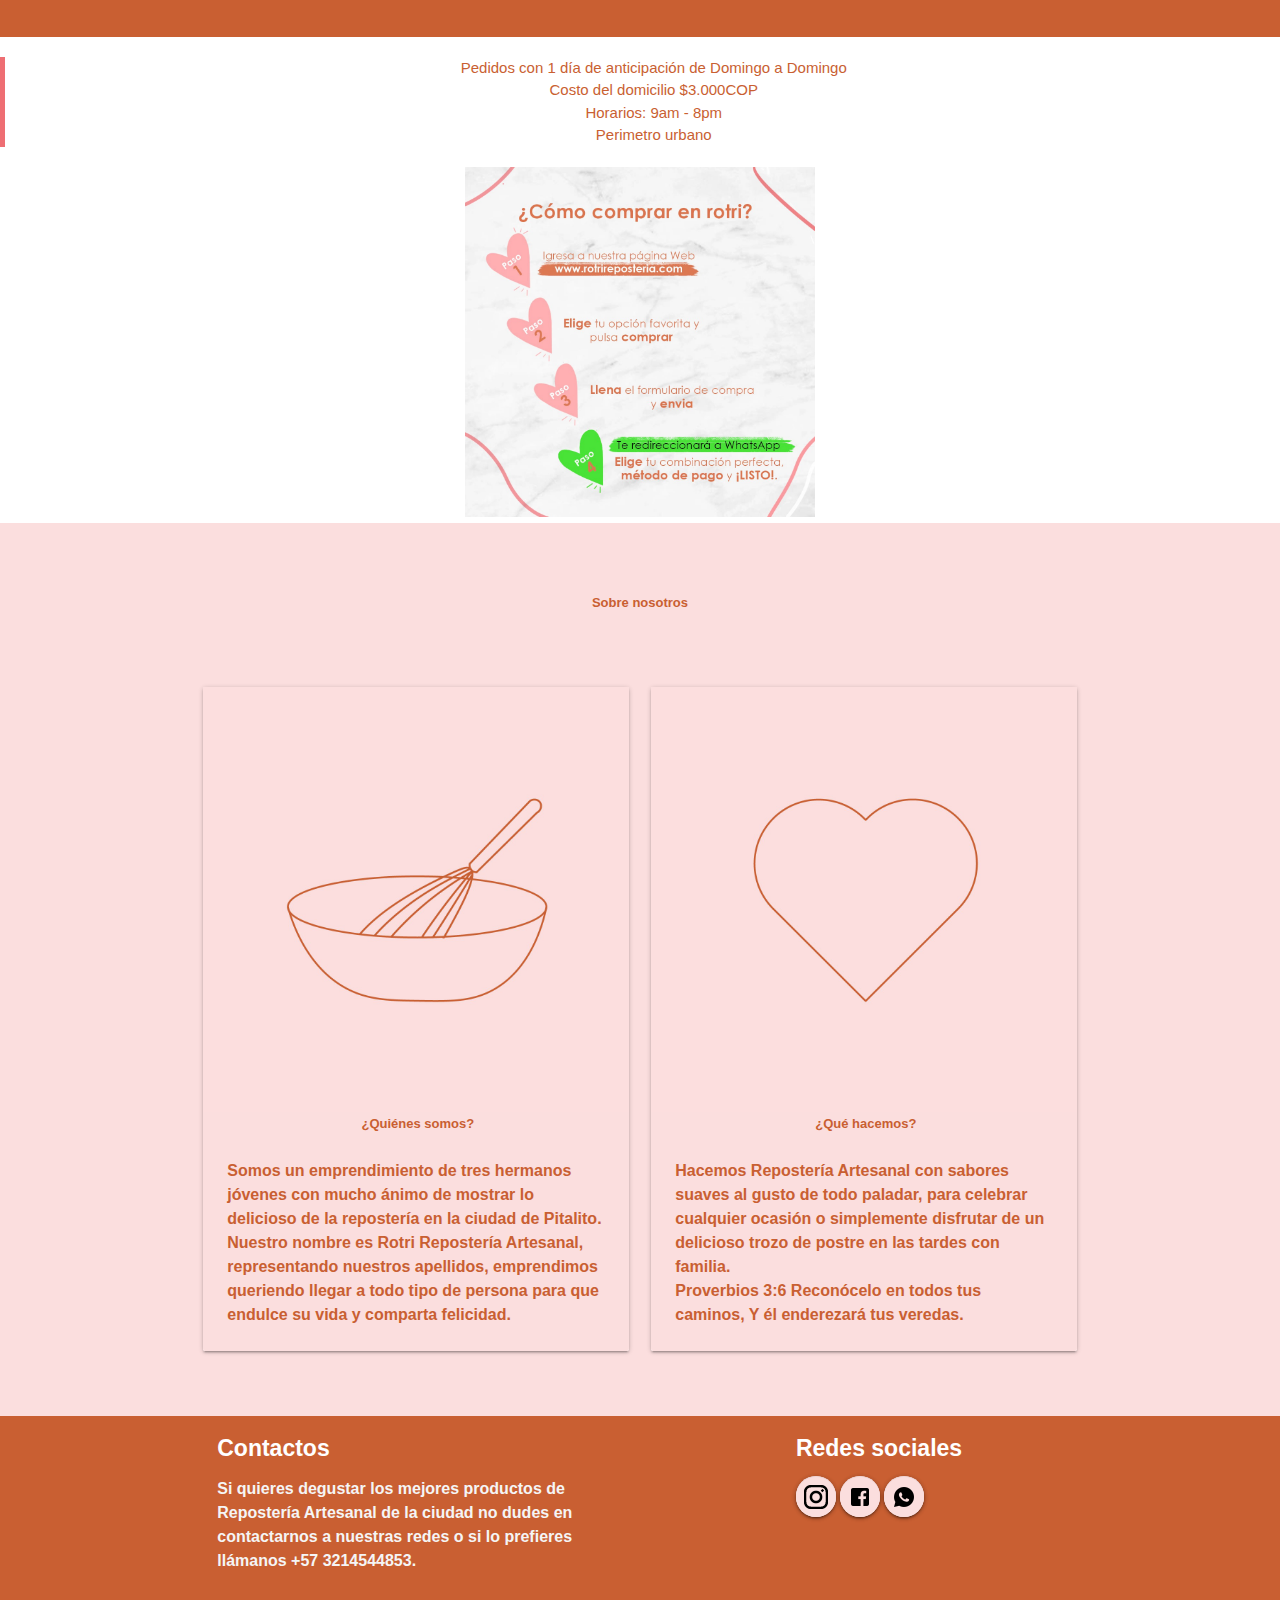
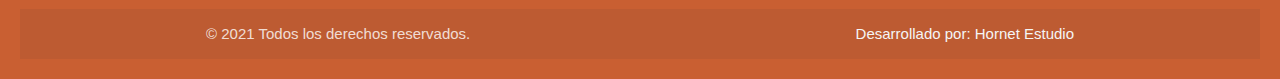
==== commit 7f9e7413: "catalogo septiembre 2021" ====
--- a/index.html
+++ b/index.html
@@ -196,7 +196,7 @@
           
             <img
               class="materialboxed-center responsive-img"
-              src="img/nuevo.jpeg"
+              src="img/catalogoSep.png"
               alt="Rotri"
               style="width: 330px; background-color: #fbdede"
             />
@@ -205,10 +205,10 @@
         <div class="center">
           <a
             class="waves-effect waves-light btn-small form"
-            href="https://wa.me/573214544853?text=Quiero%20una%20caja%20mixta"
+            href="https://wa.me/573214544853?text=Quiero%20conocer%20el%20catálogo"
             target="_blank"
             rel="noreferrer"
-            >La quiero</a
+            >Ok, lo quiero</a
           >
         </div>
           <!--href="https://wa.me/573214544853?text=Quiero%20Cotizar%20una%20torta"-->
@@ -249,7 +249,7 @@
           <div class="carousel carousel-slider center" id="productosN">
             <div class="carousel-item" id="imgPro" target="_blank">
               <img src="img/productos/4Cupcakes.jpg" alt="Cupcakes" />
-              <h5><b>Caja 4 Cupcakes $18.000</b></h5>
+              <h5><b>Caja 4 Cupcakes $15.000</b></h5>
               <div class="row">
                 <!--modal-trigger href="#form-modal" -->
                 <button
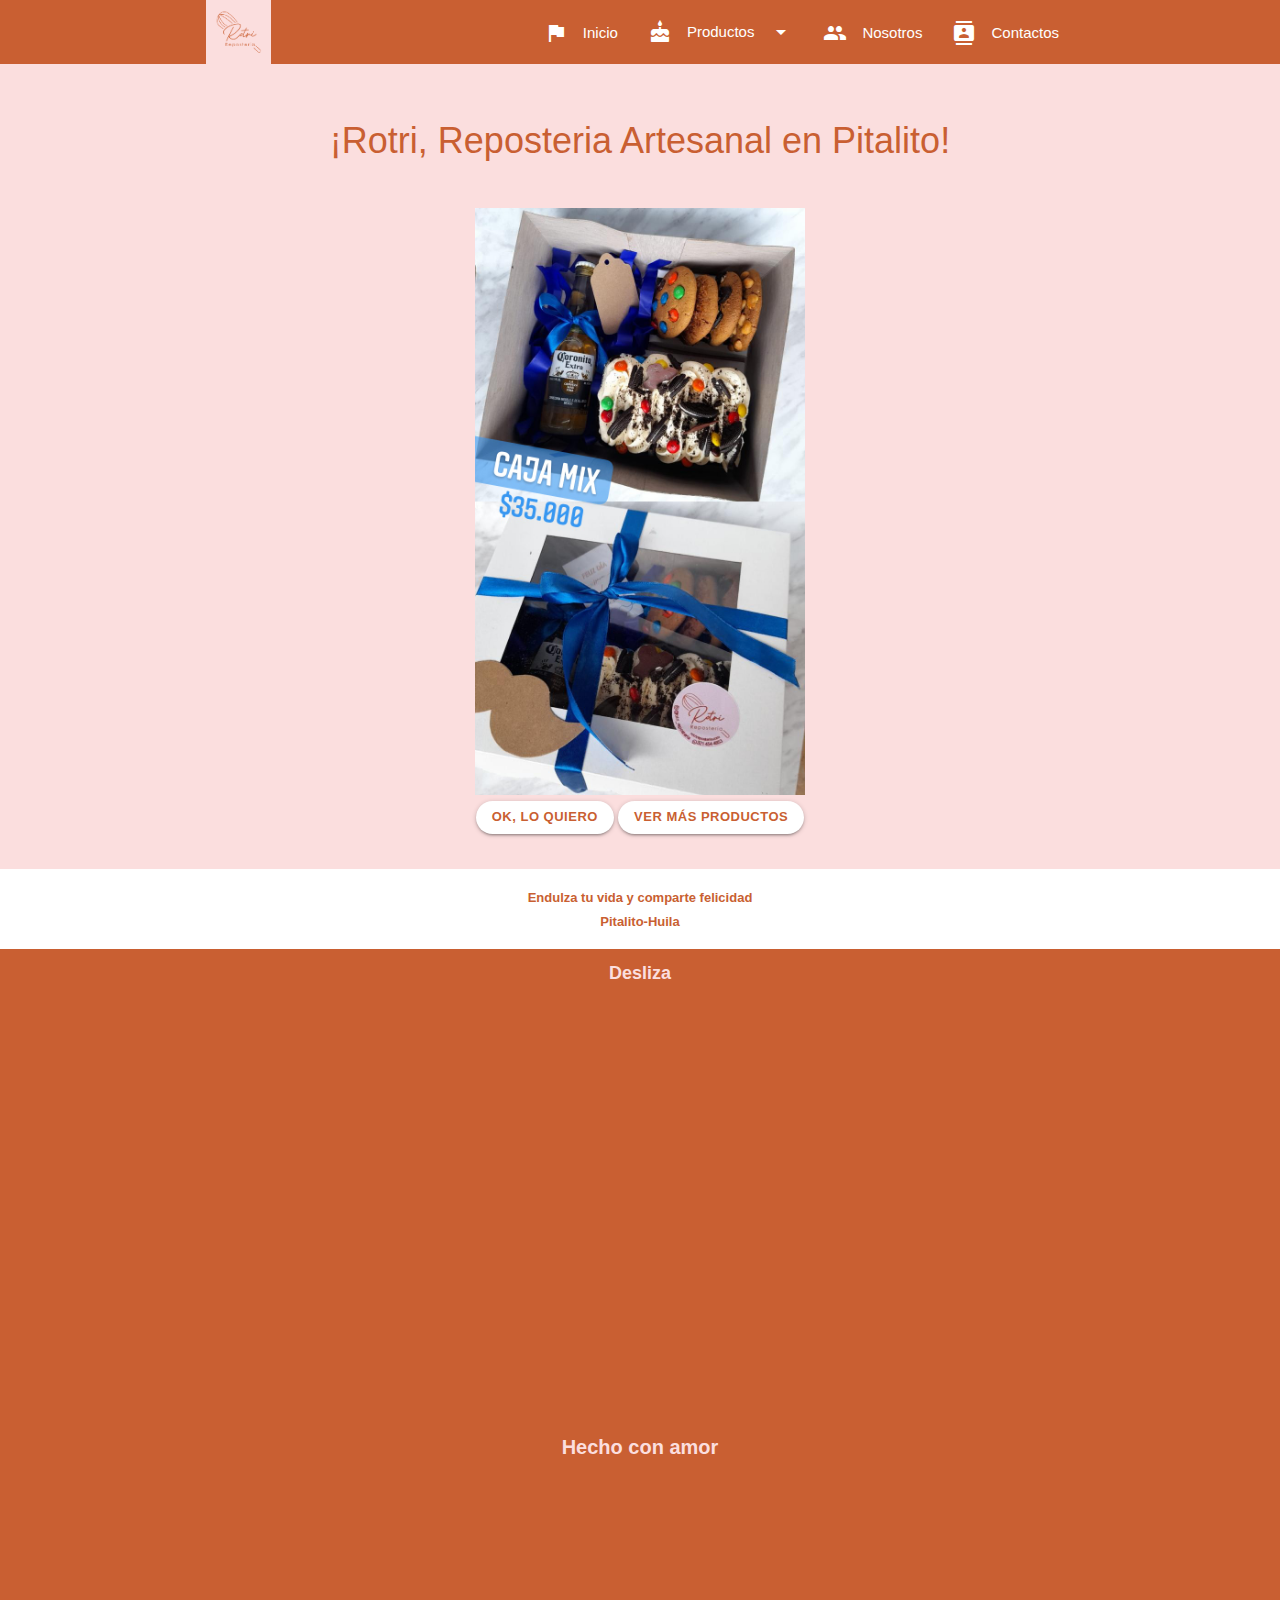
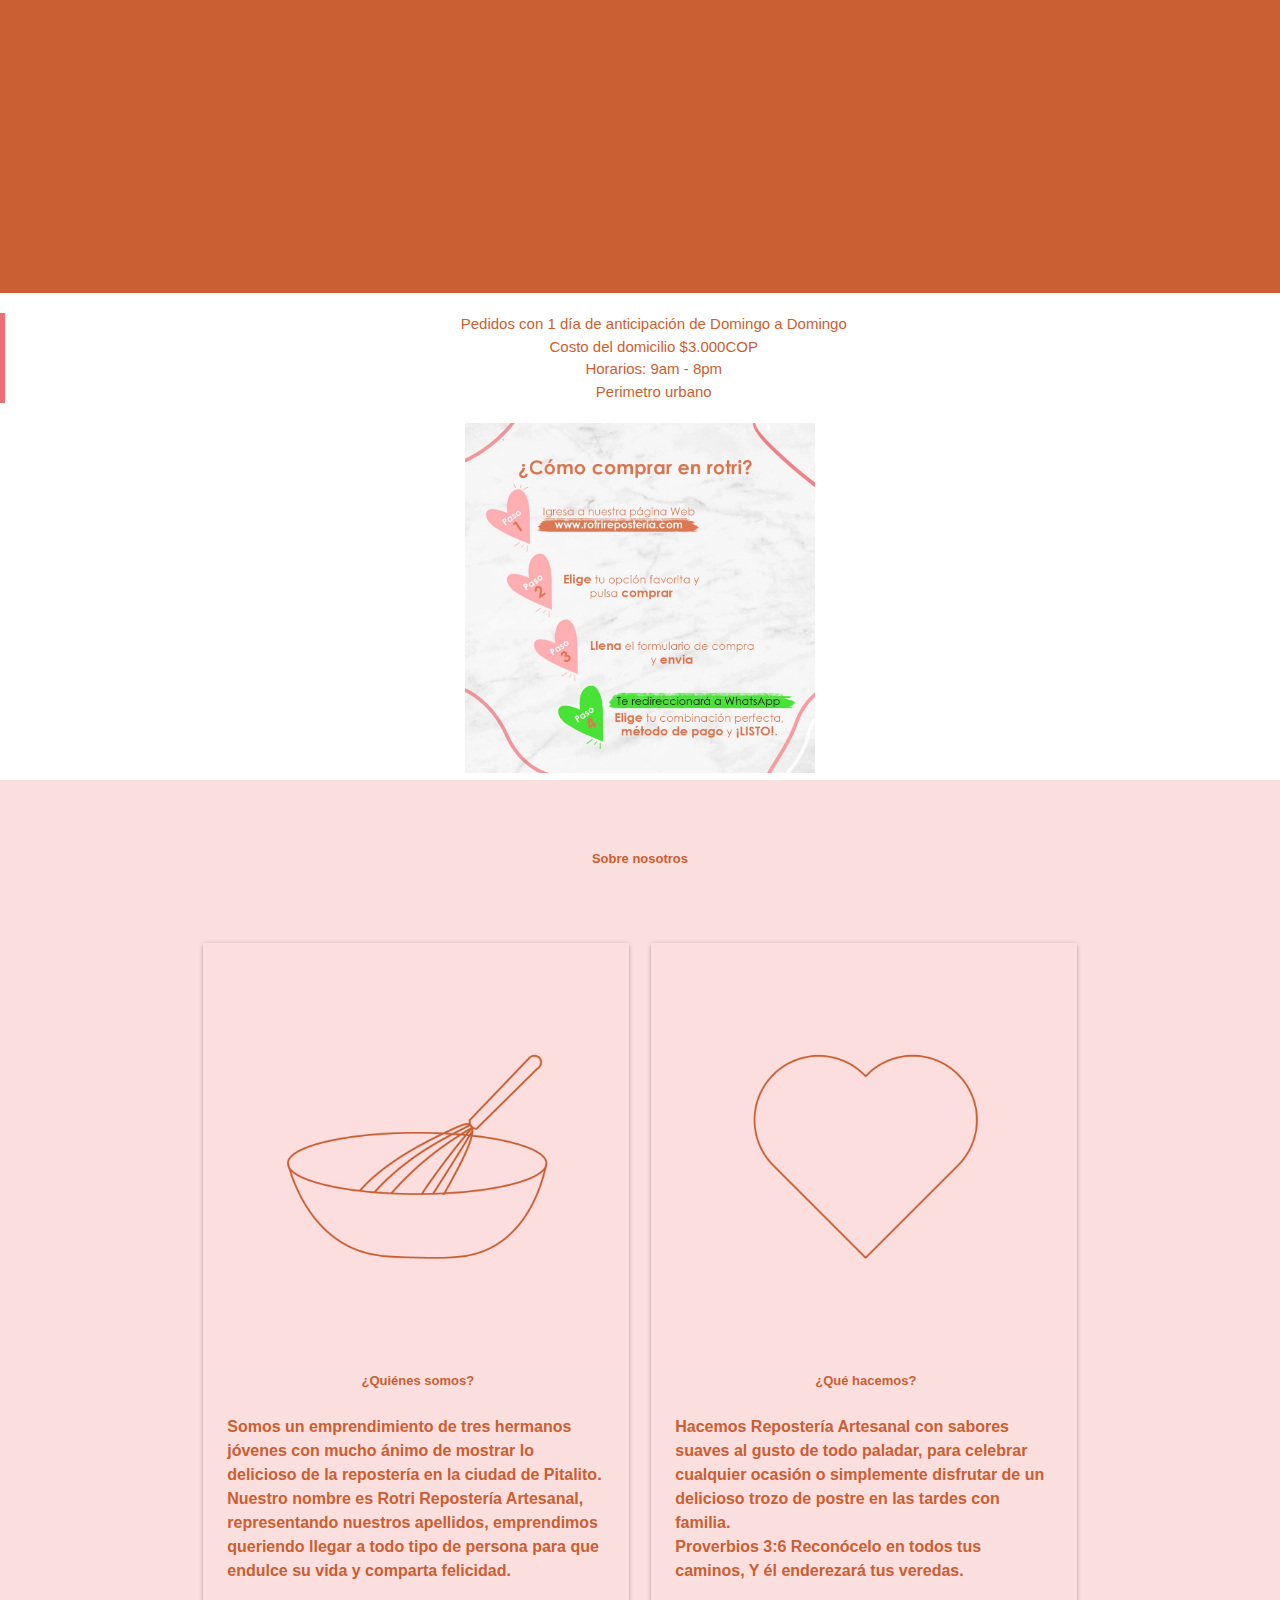
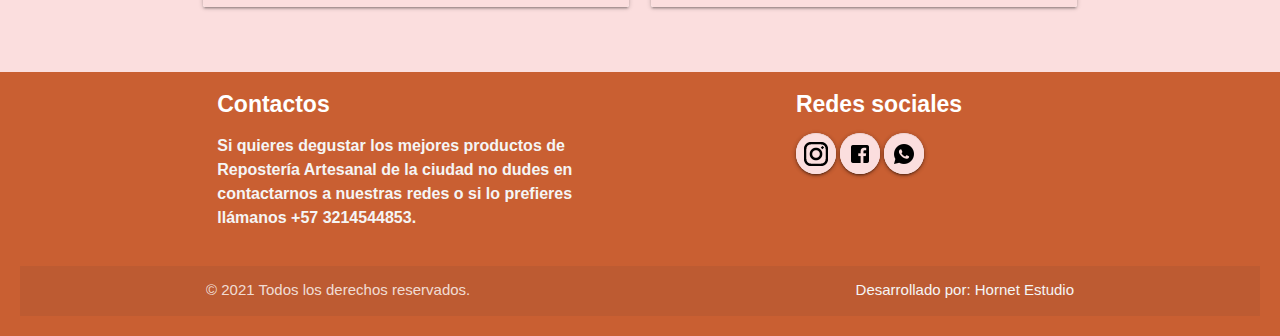
==== commit 4cb78f83: "cambio banner principal" ====
--- a/index.html
+++ b/index.html
@@ -196,7 +196,7 @@
           
             <img
               class="materialboxed-center responsive-img"
-              src="img/catalogoSep.png"
+              src="img/nuevo.jpeg"
               alt="Rotri"
               style="width: 330px; background-color: #fbdede"
             />
@@ -205,11 +205,12 @@
         <div class="center">
           <a
             class="waves-effect waves-light btn-small form"
-            href="https://wa.me/573214544853?text=Quiero%20conocer%20el%20catálogo"
+            href="https://wa.me/573214544853?text=Quiero%20una%20caja%20MIX"
             target="_blank"
             rel="noreferrer"
             >Ok, lo quiero</a
           >
+          <a href="#Pro"  class="waves-effect waves-light btn-small form" >ver más productos</a>
         </div>
           <!--href="https://wa.me/573214544853?text=Quiero%20Cotizar%20una%20torta"-->
           <!--<a
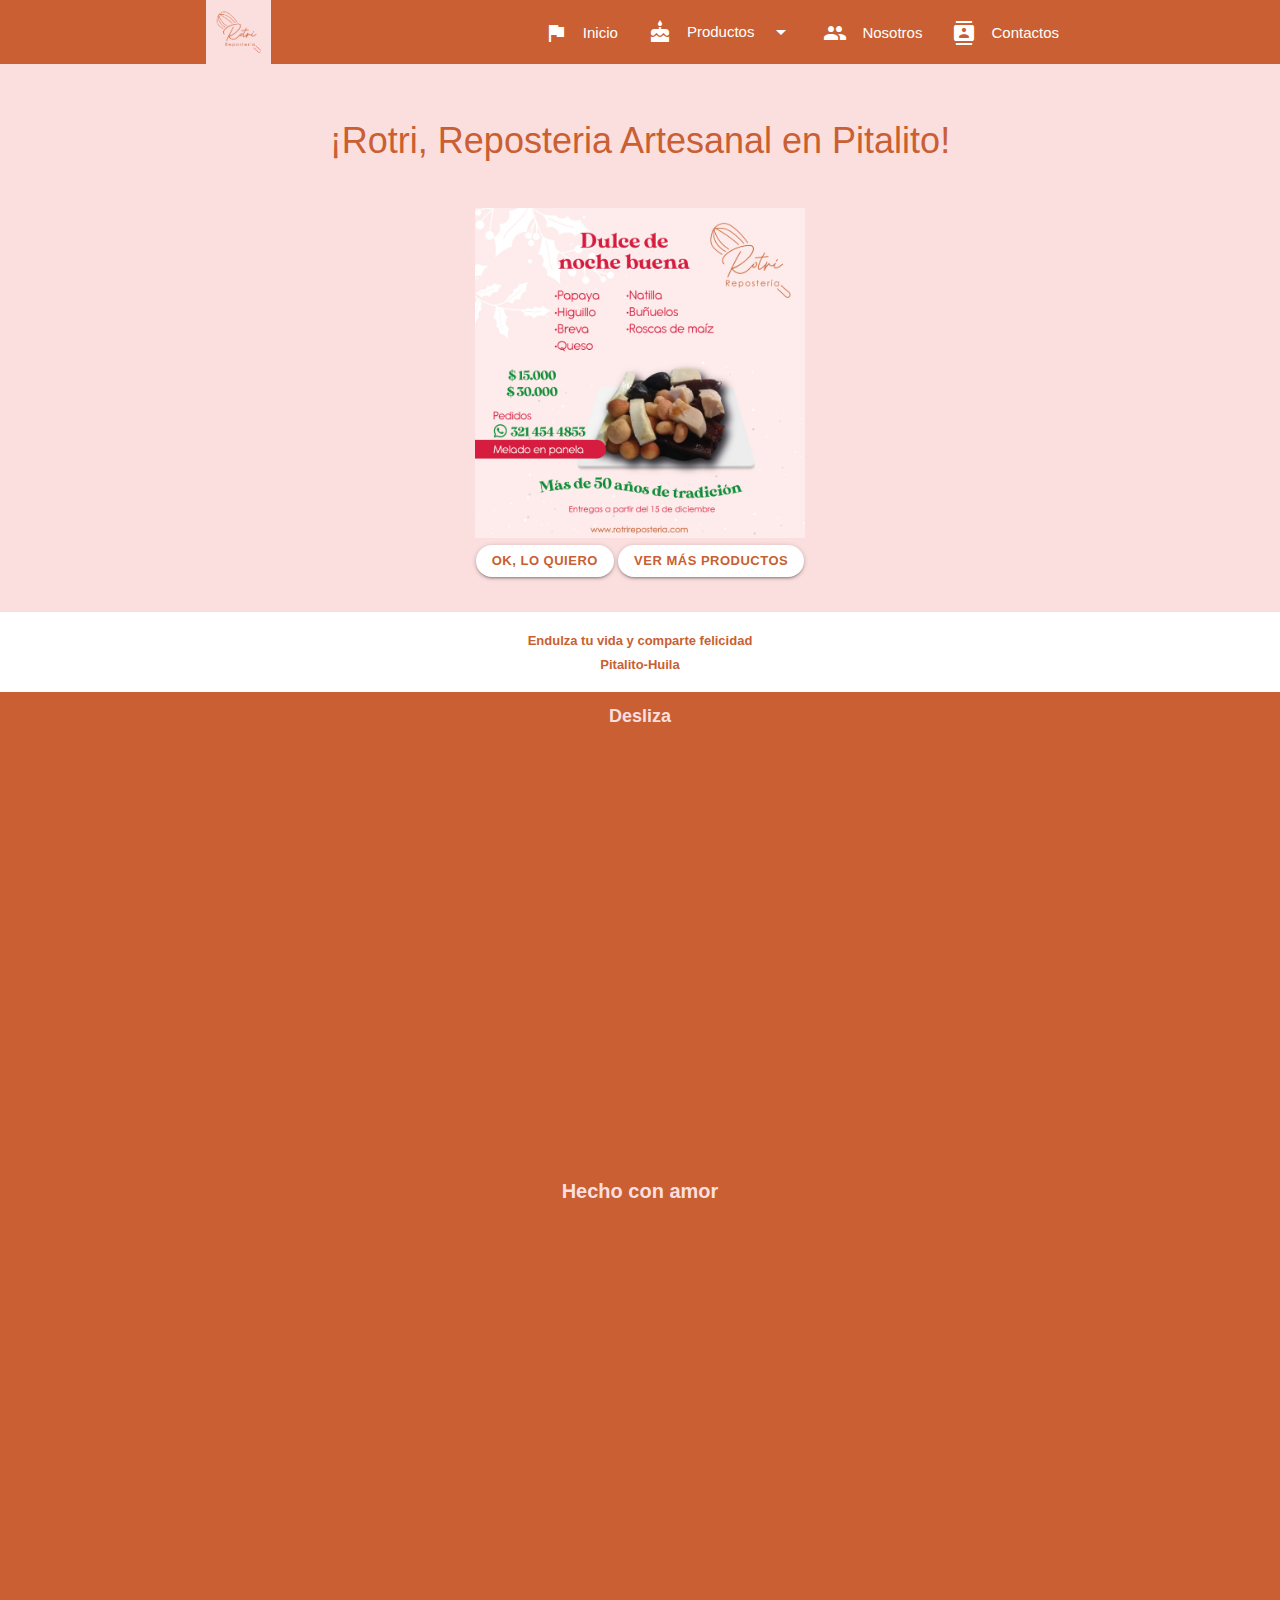
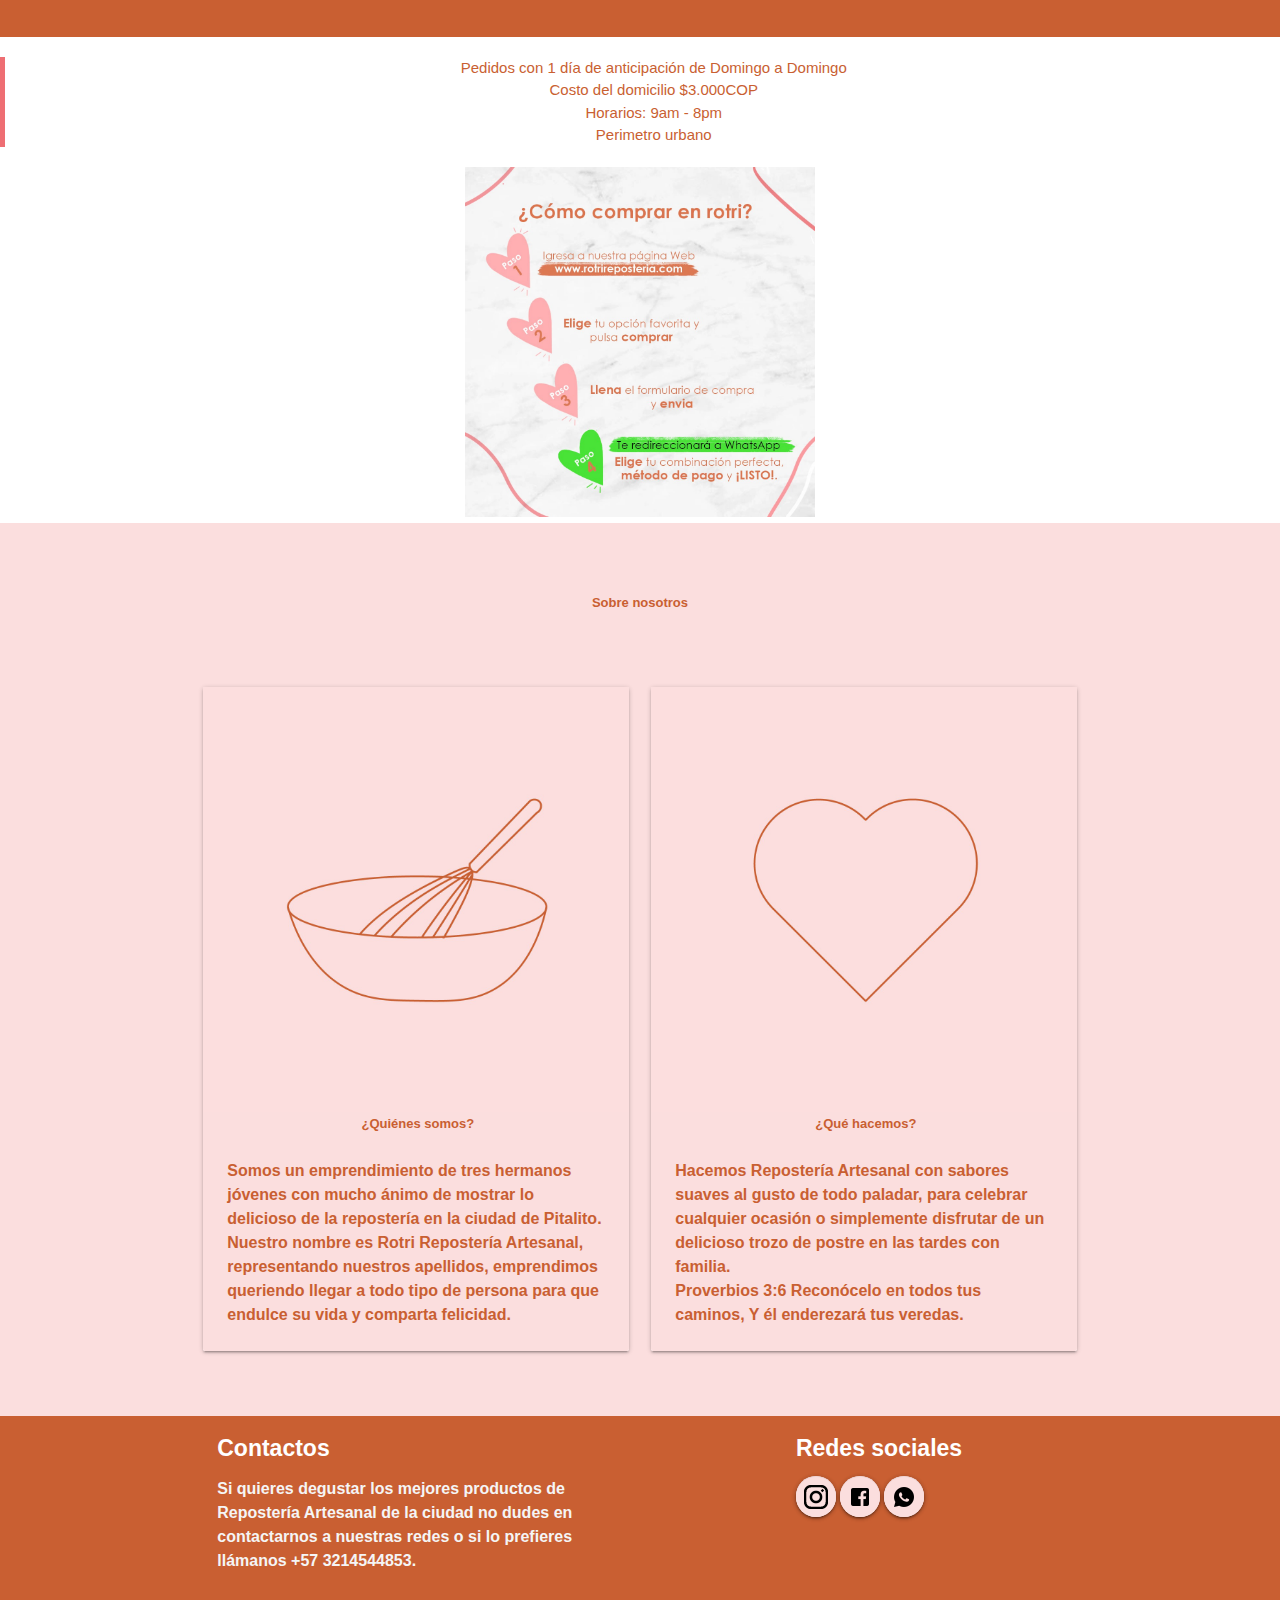
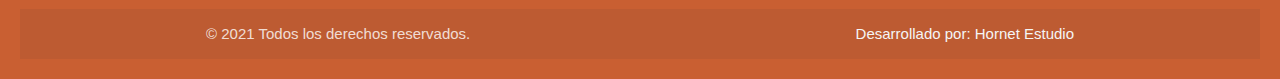
==== commit 7394ee74: "noche buena" ====
--- a/index.html
+++ b/index.html
@@ -196,7 +196,7 @@
           
             <img
               class="materialboxed-center responsive-img"
-              src="img/nuevo.jpeg"
+              src="img/nocheBuena.jpeg"
               alt="Rotri"
               style="width: 330px; background-color: #fbdede"
             />
@@ -205,7 +205,7 @@
         <div class="center">
           <a
             class="waves-effect waves-light btn-small form"
-            href="https://wa.me/573214544853?text=Quiero%20una%20caja%20MIX"
+            href="https://wa.me/573214544853?text=Quiero%20dulce%20de%20noche%20buena"
             target="_blank"
             rel="noreferrer"
             >Ok, lo quiero</a
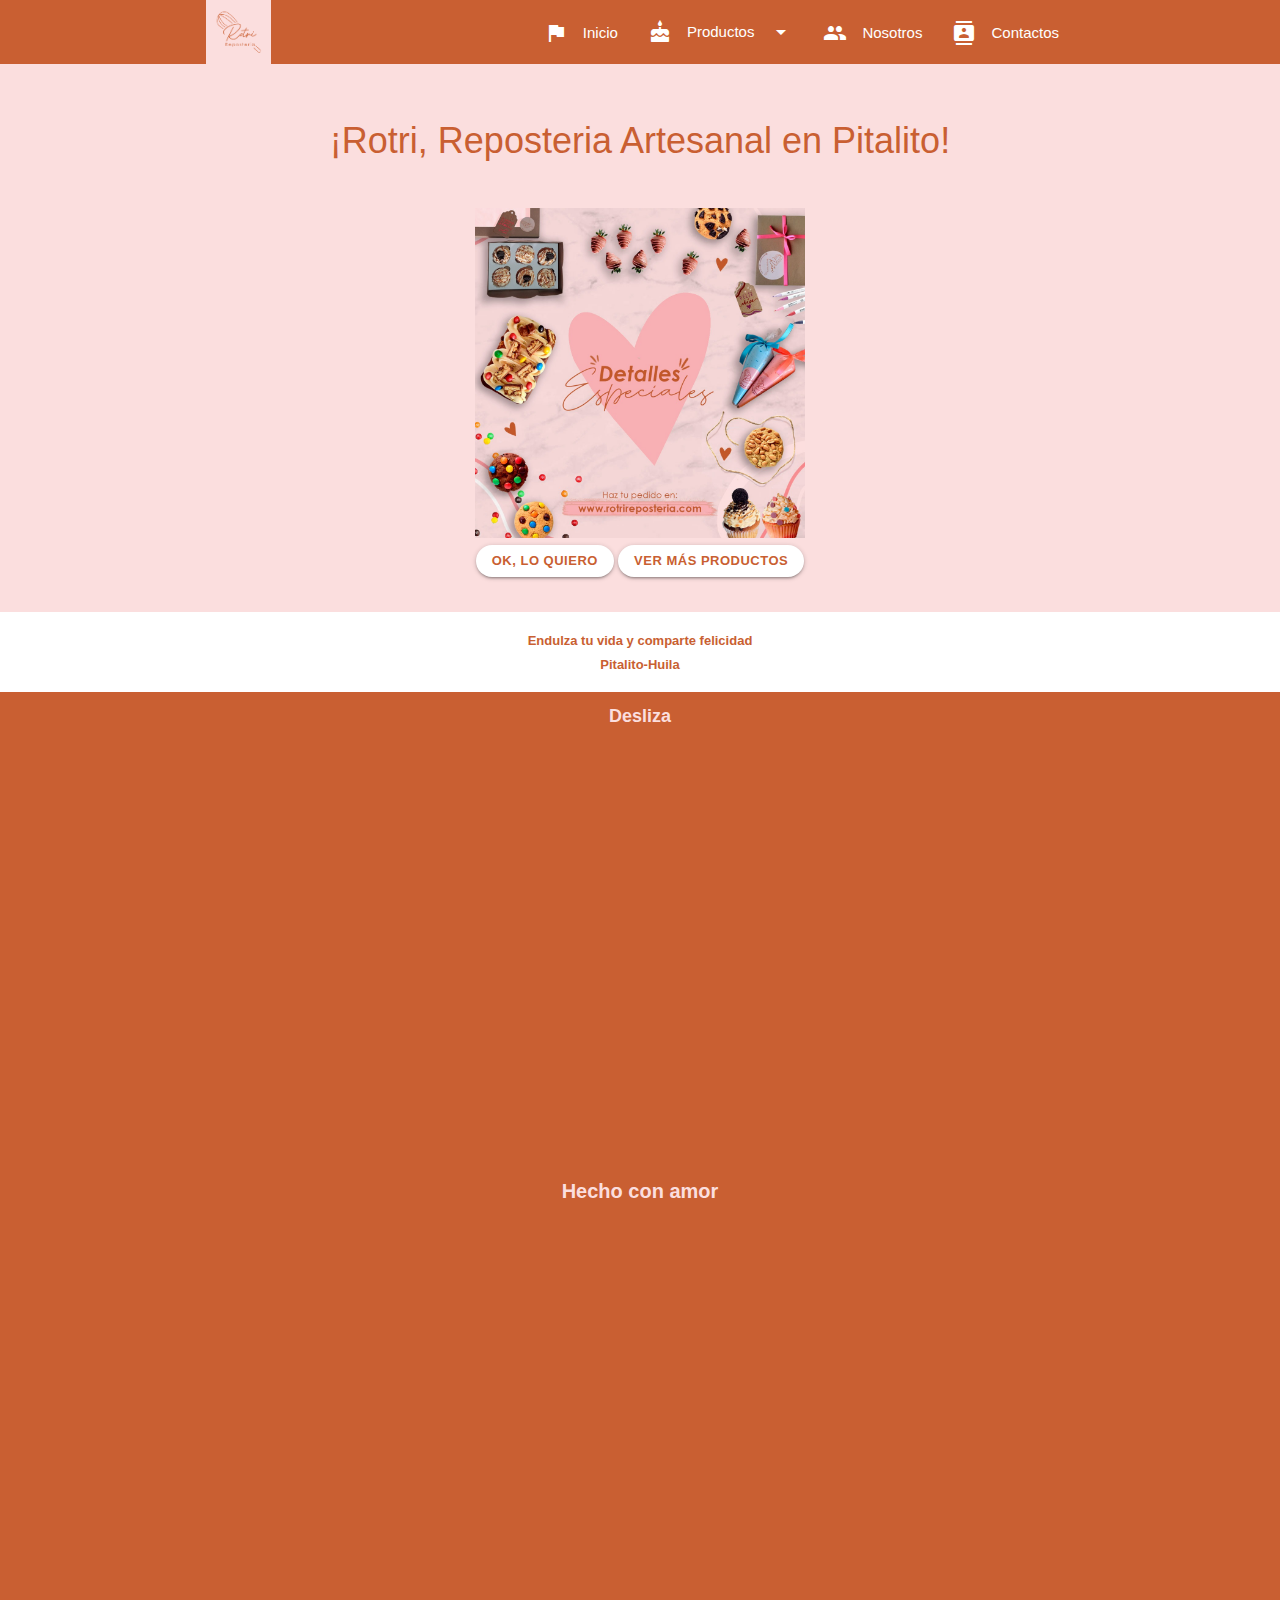
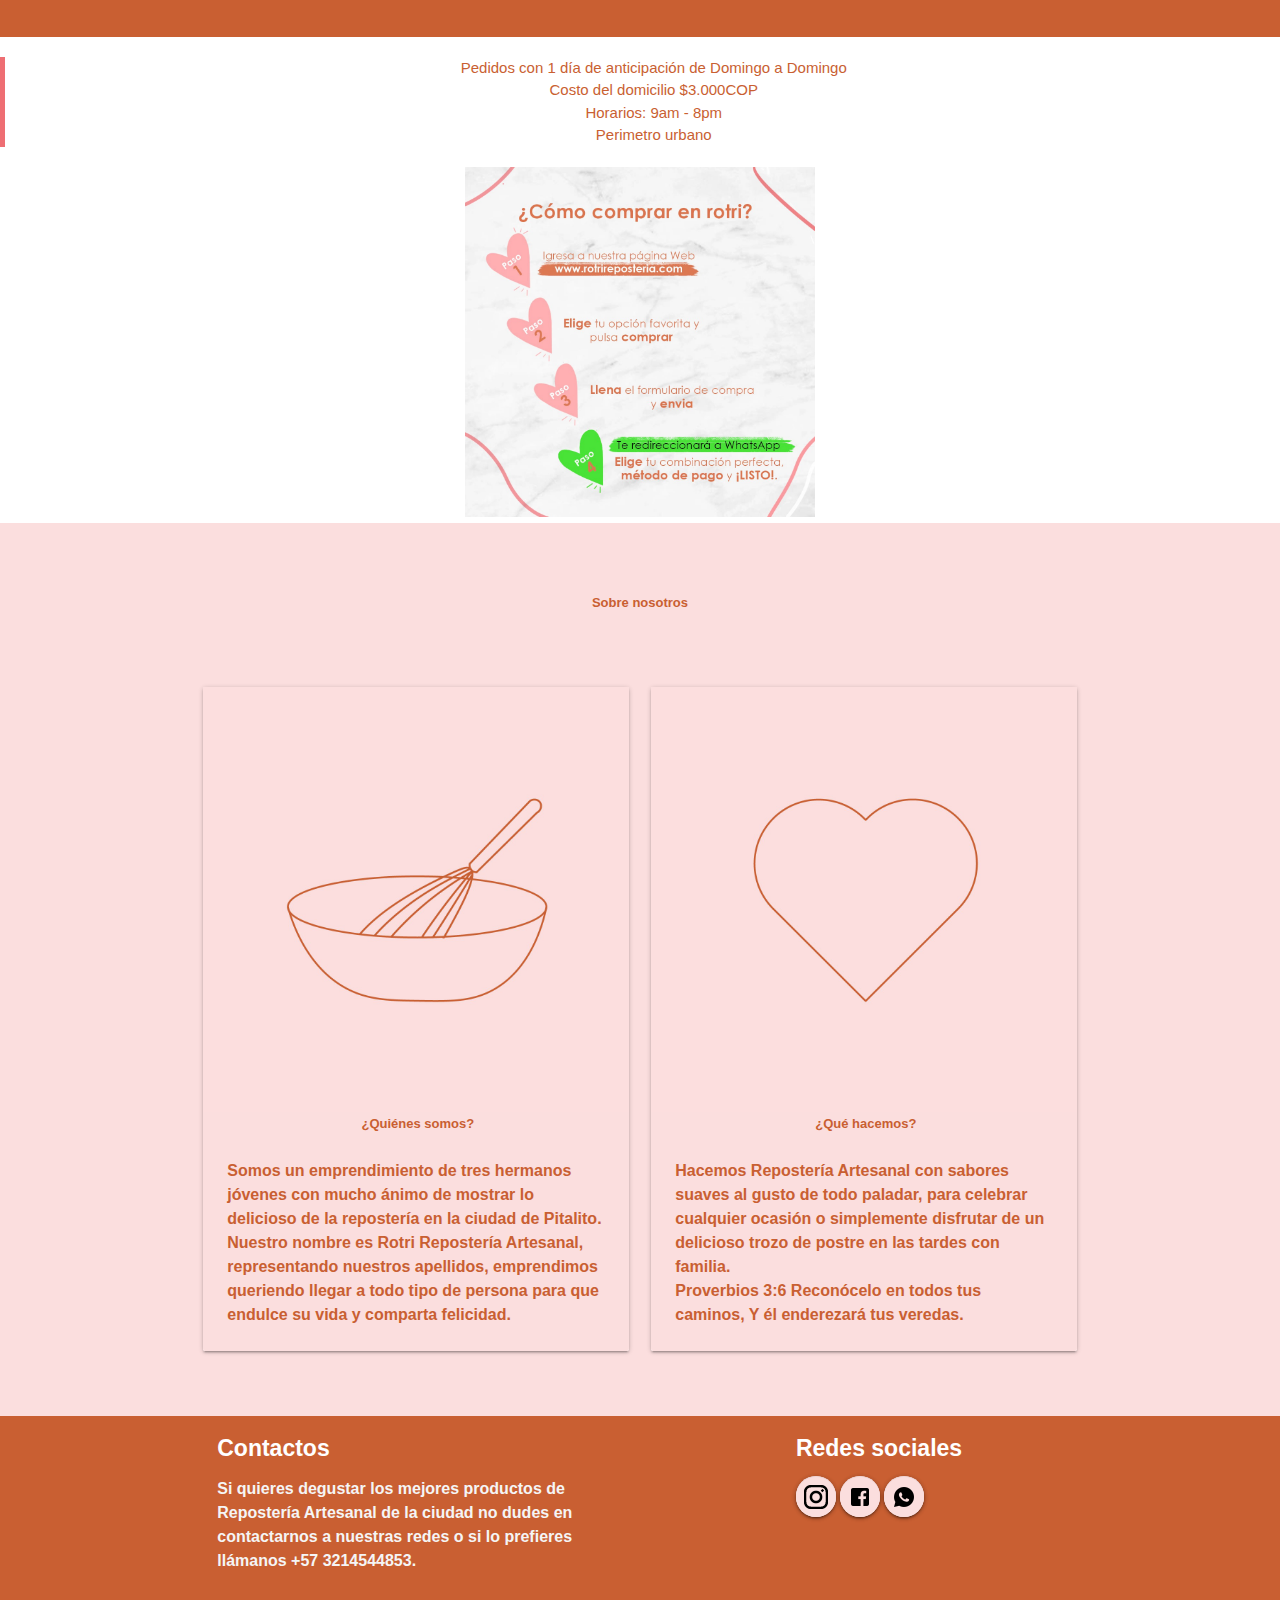
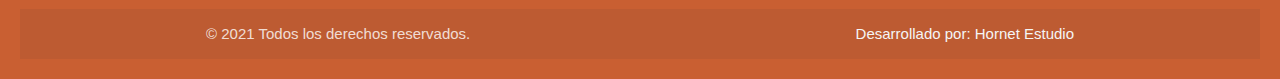
==== commit d6b23fd7: "ajustes nuevos" ====
--- a/index.html
+++ b/index.html
@@ -196,7 +196,7 @@
           
             <img
               class="materialboxed-center responsive-img"
-              src="img/nocheBuena.jpeg"
+              src="img/productos/portada.jpg"
               alt="Rotri"
               style="width: 330px; background-color: #fbdede"
             />
@@ -205,7 +205,7 @@
         <div class="center">
           <a
             class="waves-effect waves-light btn-small form"
-            href="https://wa.me/573214544853?text=Quiero%20dulce%20de%20noche%20buena"
+            href="https://wa.me/573214544853?text=Personalizar%20mi%20pastel"
             target="_blank"
             rel="noreferrer"
             >Ok, lo quiero</a
@@ -249,8 +249,8 @@
           </div>
           <div class="carousel carousel-slider center" id="productosN">
             <div class="carousel-item" id="imgPro" target="_blank">
-              <img src="img/productos/4Cupcakes.jpg" alt="Cupcakes" />
-              <h5><b>Caja 4 Cupcakes $15.000</b></h5>
+              <img src="img/lo_nuevo/4cupcakes.jpeg" alt="Cupcakes" />
+              <h5><b>Caja 4 Cupcakes $16.000</b></h5>
               <div class="row">
                 <!--modal-trigger href="#form-modal" -->
                 <button
@@ -271,7 +271,7 @@
                 alt="Personal frutos rojos"
               />
               <h5>
-                <b>Torta regalo personal casera y frutos rojos $18.000</b>
+                <b>Torta regalo personal casera y frutos rojos $20.000</b>
               </h5>
               <div class="row">
                 <button
@@ -288,7 +288,7 @@
 
             <div class="carousel-item" id="imgPro" target="_blank">
               <img src="img/productos/fresas.jpg" alt="Fresas " />
-              <h5><b>Caja 6 Fresas con Chocolate $18.000</b></h5>
+              <h5><b>Caja 6 Fresas con Chocolate $20.000</b></h5>
               <div class="row">
                 <button
                   class="waves-effect waves-light btn-small form modal-trigger"
@@ -302,8 +302,40 @@
               </div>
             </div>
             <div class="carousel-item" id="imgPro" target="_blank">
+              <img src="img/lo_nuevo/jugo_creeps.jpeg" alt="Crepes con jugo natural" />
+              <h5><b>Caja Crepes y jugo $22.000</b></h5>
+              <div class="row">
+                <!--modal-trigger href="#form-modal" -->
+                <button
+                  class="waves-effect waves-light btn-small form modal-trigger"o 
+                  href="#form-modal"
+                  value="Crepes_jugo"
+                  id="crepes"
+                  onclick="fnElement(this)"
+                >
+                  Comprar
+                </button>
+              </div>
+            </div>
+                        <div class="carousel-item" id="imgPro" target="_blank">
+              <img src="img/lo_nuevo/cupcakes_f.jpeg" alt="Cupcakes f" />
+              <h5><b>Cupcakes fondant 4 $23.000, 6 $34.000</b></h5>
+              <div class="row">
+                <!--modal-trigger href="#form-modal" -->
+                <button
+                  class="waves-effect waves-light btn-small form modal-trigger"
+                  href="#form-modal"
+                  value="cupcakes_fon"
+                  id="crepes"
+                  onclick="fnElement(this)"
+                >
+                  Comprar
+                </button>
+              </div>
+            </div>
+            <div class="carousel-item" id="imgPro" target="_blank">
               <img src="img/productos/crepes.jpg" alt="Crepes" />
-              <h5><b>Caja Crepes $15.000</b></h5>
+              <h5><b>Caja Crepes $18.000</b></h5>
               <div class="row">
                 <!--modal-trigger href="#form-modal" -->
                 <button
@@ -320,7 +352,7 @@
 
             <div class="carousel-item" id="imgPro" target="_blank">
               <img src="img/productos/pancakes.jpg" alt="Pancakes" />
-              <h5><b>Caja Pancakes $14.000</b></h5>
+              <h5><b>Caja Pancakes $15.000</b></h5>
               <div class="row">
                 <!--modal-trigger href="#form-modal" -->
                 <button
@@ -334,9 +366,27 @@
                 </button>
               </div>
             </div>
+            <div class="carousel-item" id="imgTortaEspecial">
+              <img
+                src="img/lo_nuevo/pas_gomas.jpeg"
+                alt="Trota Especial"
+                title="Torta especial"
+              />
+              <h5><b>Torta personalizada</b></h5>
+              <div class="row">
+                <a
+                  class="waves-effect waves-light btn-small form"
+                  target="_blank"
+                  href="https://wa.me/573214544853?text=Quiero%20Cotizar%20una%20torta"
+                  rel="noreferrer"
+                >
+                  Cotizar
+                </a>
+              </div>
+            </div>
             <div class="carousel-item" id="imgPro" target="_blank">
               <img src="img/productos/caja6.jpg" alt="Cupcake" />
-              <h5><b>Caja 6 Cupcakes $22.000</b></h5>
+              <h5><b>Caja 6 Cupcakes $24.000</b></h5>
               <div class="row">
                 <button
                   class="waves-effect waves-light btn-small form modal-trigger"
@@ -373,7 +423,7 @@
               <h5>
                 <b
                   >Torta regalo personal de chocolate con
-                  arequipe-jumbo-masmelos $18.000
+                  arequipe-jumbo-masmelos $20.000
                 </b>
               </h5>
               <div class="row">
@@ -391,7 +441,7 @@
 
             <div class="carousel-item" id="imgPro" target="_blank">
               <img src="img/productos/galleta2.jpg" alt="Galletas" />
-              <h5><b>Caja 10 Galletas $16.000</b></h5>
+              <h5><b>Caja 10 Galletas $22.000</b></h5>
               <div class="row">
                 <button
                   class="waves-effect waves-light btn-small form modal-trigger"
@@ -430,7 +480,7 @@
               <h5>
                 <b
                   >Torta regalo personal casera de vainilla con Snickers-M&M
-                  $18.000</b
+                  $20.000</b
                 >
               </h5>
               <div class="row">
@@ -449,7 +499,7 @@
             <div class="carousel-item" id="imgPro" target="_blank">
               <img src="img/productos/chocoFresa.jpg" alt="Choco fresa" />
               <h5>
-                <b>Torta Choco Fresa $18.000 COP</b>
+                <b>Torta Choco Fresa $20.000 COP</b>
               </h5>
               <div class="row">
                 <button
@@ -468,7 +518,7 @@
               <img src="img/productos/desnuda.jpg" alt="Desnuda chocolate" />
               <h5>
                 <b
-                  >Torta desnuda de chocolate de 6 porciones $25.000 y de libra
+                  >Torta desnuda de chocolate de 6 porciones $30.000 y de 15
                   $60.000</b
                 >
               </h5>
@@ -489,7 +539,7 @@
               <img src="img/productos/des.jpg" alt="Desnuda casera" />
               <h5>
                 <b
-                  >Torta desnuda casera de 6 porciones $25.000 y de libra
+                  >Torta desnuda casera de 6 porciones $30.000 y de 15
                   $60.000</b
                 >
               </h5>
@@ -510,7 +560,7 @@
               <img src="img/productos/red.jpg" alt="Denusda Red velvet" />
               <h5>
                 <b
-                  >Torta desnuda Red velvet de 6 porciones $25.000 y de libra
+                  >Torta desnuda Red velvet de 6 porciones $30.000 y 15
                   $60.000</b
                 >
               </h5>
@@ -526,19 +576,51 @@
                 </button>
               </div>
             </div>
+            <div class="carousel-item" id="imgTortaEspecial">
+              <img
+                src="img/lo_nuevo/pas_gala.jpeg"
+                alt="Pastel galaxia"
+                title="Pastel galaxia"
+              />
+              <h5><b>Pastel galaxia</b></h5>
+              <div class="row">
+                <a
+                  class="waves-effect waves-light btn-small form"
+                  target="_blank"
+                  href="https://wa.me/573214544853?text=Quiero%20Cotizar%20una%20torta"
+                  rel="noreferrer"
+                >
+                  Cotizar
+                </a>
+              </div>
+            </div>
+
           </div>
 
           <h6 class="center">Hecho con amor</h6>
 
           <div class="carousel carousel-slider center" id="Es">
-            <div class="carousel-item" id="imgPro" target="_blank">
-              <img src="img/productos/saludable.jpg" alt="Saludables" />
-              <h5><b>Productos Especiales</b></h5>
+            <div class="carousel-item" id="imgTortaEspecial">
+              <img
+                src="img/lo_nuevo/pastel_fl.jpeg"
+                alt="Pastel flork"
+                title="Pastel flork">
+              <h5><b>Pastel flork $20.000</b></h5>
+              <div class="row">
+                <a
+                  class="waves-effect waves-light btn-small form"
+                  target="_blank"
+                  href="https://wa.me/573214544853?text=Quiero%20un%20pastel%20flotk"
+                  rel="noreferrer"
+                >
+                  Comprar
+                </a>
+              </div>
             </div>
 
             <div class="carousel-item" id="imgPro" target="_blank">
               <img src="img/productos/avena.jpg" alt="Galletas de avena" />
-              <h5><b>Especial Saludable galletas de avena $13.000</b></h5>
+              <h5><b>Especial Saludable galletas de avena $15.000</b></h5>
               <div class="row">
                 <button
                   class="waves-effect waves-light btn-small form modal-trigger"
@@ -553,8 +635,24 @@
             </div>
 
             <div class="carousel-item" id="imgPro" target="_blank">
+              <img src="img/lo_nuevo/des_especial.jpeg" alt="Kit niños" />
+              <h5><b>Desayuno especial $50.000</b></h5>
+              <div class="row">
+                <button
+                  class="waves-effect waves-light btn-small form modal-trigger"
+                  href="#form-modal"
+                  value="Desayuno especial"
+                  id="desEspecial"
+                  onclick="fnElement(this)"
+                >
+                  Comprar
+                </button>
+              </div>
+            </div>
+
+            <div class="carousel-item" id="imgPro" target="_blank">
               <img src="img/productos/niños.jpg" alt="Kit niños" />
-              <h5><b>Kit especial para niños $18.000</b></h5>
+              <h5><b>Kit especial para niños $25.000</b></h5>
               <div class="row">
                 <button
                   class="waves-effect waves-light btn-small form modal-trigger"
@@ -570,7 +668,7 @@
 
             <div class="carousel-item" id="imgPro" target="_blank">
               <img src="img/productos/cajaEsPECIAL.jpg" alt="Caja Bohemia" />
-              <h5><b>Caja Bohemia $35.000</b></h5>
+              <h5><b>Caja Bohemia $40.000</b></h5>
               <div class="row">
                 <button
                   class="waves-effect waves-light btn-small form modal-trigger"
@@ -589,7 +687,7 @@
                 src="img/productos/cupYGalletas.jpg"
                 alt="Cupcakes + galletas"
               />
-              <h5><b>Caja 4 Cupcakes y 4 Galletas $22.000</b></h5>
+              <h5><b>Caja 4 Cupcakes y 4 Galletas $26.000</b></h5>
               <div class="row">
                 <button
                   class="waves-effect waves-light btn-small form modal-trigger"
@@ -605,7 +703,7 @@
 
             <div class="carousel-item" id="imgPro" target="_blank">
               <img src="img/productos/corona.jpg" alt="Especial más corona" />
-              <h5><b>Caja rosa + Corona $26.000</b></h5>
+              <h5><b>Caja rosa + Corona $30.000</b></h5>
               <div class="row">
                 <button
                   class="waves-effect waves-light btn-small form modal-trigger"
@@ -621,7 +719,7 @@
 
             <div class="carousel-item" id="imgPro" target="_blank">
               <img src="img/productos/cupkChoco.jpg" alt="Cupcakes Chocolate" />
-              <h5><b>Caja 4 cupcakes de chocolate $18.000</b></h5>
+              <h5><b>Caja 4 cupcakes de chocolate $20.000</b></h5>
               <div class="row">
                 <button
                   class="waves-effect waves-light btn-small form modal-trigger"
@@ -637,7 +735,7 @@
 
             <div class="carousel-item" id="imgPro" target="_blank">
               <img src="img/productos/buz.jpg" alt="Especial" />
-              <h5><b>Caja rosa + Budweiser $21.000</b></h5>
+              <h5><b>Caja rosa + Budweiser $25.000</b></h5>
               <div class="row">
                 <button
                   class="waves-effect waves-light btn-small form modal-trigger"
@@ -653,13 +751,29 @@
 
             <div class="carousel-item" id="imgPro" target="_blank">
               <img src="img/productos/hatsu.jpg" alt="Especial y Hatsu" />
-              <h5><b>Caja rosa + Hatsu $26.000</b></h5>
+              <h5><b>Caja rosa + Hatsu $30.000</b></h5>
               <div class="row">
                 <button
                   class="waves-effect waves-light btn-small form modal-trigger"
                   href="#form-modal"
                   value="Caja Rosa + Hatsu "
                   id="pinkHatsu"
+                  onclick="fnElement(this)"
+                >
+                  Comprar
+                </button>
+              </div>
+            </div>
+
+            <div class="carousel-item" id="imgPro" target="_blank">
+              <img src="img/lo_nuevo/caja_y.jpeg" alt="Especial y Hatsu" />
+              <h5><b>Magico desayuno $35.000</b></h5>
+              <div class="row">
+                <button
+                  class="waves-effect waves-light btn-small form modal-trigger"
+                  href="#form-modal"
+                  value="Magico desayuno"
+                  id="magDesayuno"
                   onclick="fnElement(this)"
                 >
                   Comprar
@@ -672,7 +786,7 @@
                 src="img/productos/cocaCola.jpg"
                 alt="Especial con cocacola"
               />
-              <h5><b>Caja Rosa + Coca-Cola $21.000</b></h5>
+              <h5><b>Caja Rosa + Coca-Cola $25.000</b></h5>
               <div class="row">
                 <button
                   class="waves-effect waves-light btn-small form modal-trigger"
@@ -706,7 +820,7 @@
                 src="img/productos/tortaFrutosRojos.jpg"
                 alt="Torta Frutos Rojos"
               />
-              <h5><b>Torta Frutos Rojos 1/2Lb $35.000 1Lb $62.000</b></h5>
+              <h5><b>Torta Frutos Rojos 1/2Lb $50.000 1Lb $98.000</b></h5>
               <div class="row">
                 <button
                   class="waves-effect waves-light btn-small form modal-trigger"
@@ -721,8 +835,8 @@
             </div>
 
             <div class="carousel-item" id="imgPro" target="_blank">
-              <img src="img/productos/postres.jpg" alt="Postres" />
-              <h5><b>Postres cada 15 días $10.000</b></h5>
+              <img src="img/lo_nuevo/postres.jpeg" alt="Postres" />
+              <h5><b>Postres cada fin de semana $6.000</b></h5>
               <div class="row">
                 <a
                   class="waves-effect waves-light btn-small form"
@@ -754,11 +868,11 @@
             </div>
             <div class="carousel-item" id="imgTortaEspecial">
               <img
-                src="img/productos/tortaPersonalizada.jpg"
+                src="img/lo_nuevo/torta_Es.jpeg"
                 alt="Trota Especial"
                 title="Torta especial"
               />
-              <h5><b>Torta personalizada 1/2Lb $60.000 1Lb $100.000</b></h5>
+              <h5><b>Torta personalizada</b></h5>
               <div class="row">
                 <a
                   class="waves-effect waves-light btn-small form"
@@ -767,6 +881,42 @@
                   rel="noreferrer"
                 >
                   Cotizar
+                </a>
+              </div>
+            </div>
+            <div class="carousel-item" id="imgTortaEspecial">
+              <img
+                src="img/lo_nuevo/galles_espe.jpeg"
+                alt="Galletas personalizadas"
+                title="Galletas personalizadas"
+              />
+              <h5><b>Galletas personalizadas</b></h5>
+              <div class="row">
+                <a
+                  class="waves-effect waves-light btn-small form"
+                  target="_blank"
+                  href="https://wa.me/573214544853?text=Quiero%20Cotizar%20galletas%20personalizadas"
+                  rel="noreferrer"
+                >
+                  Cotizar
+                </a>
+              </div>
+            </div>
+
+            <div class="carousel-item" id="imgTortaEspecial">
+              <img
+                src="img/lo_nuevo/gato_negro.jpeg"
+                alt="Caja pasión"
+                title="Caja pasión">
+              <h5><b>Caja delirio $48.000</b></h5>
+              <div class="row">
+                <a
+                  class="waves-effect waves-light btn-small form"
+                  target="_blank"
+                  href="https://wa.me/573214544853?text=Quiero%20una%20caja%20delirio"
+                  rel="noreferrer"
+                >
+                  Comprar
                 </a>
               </div>
             </div>
